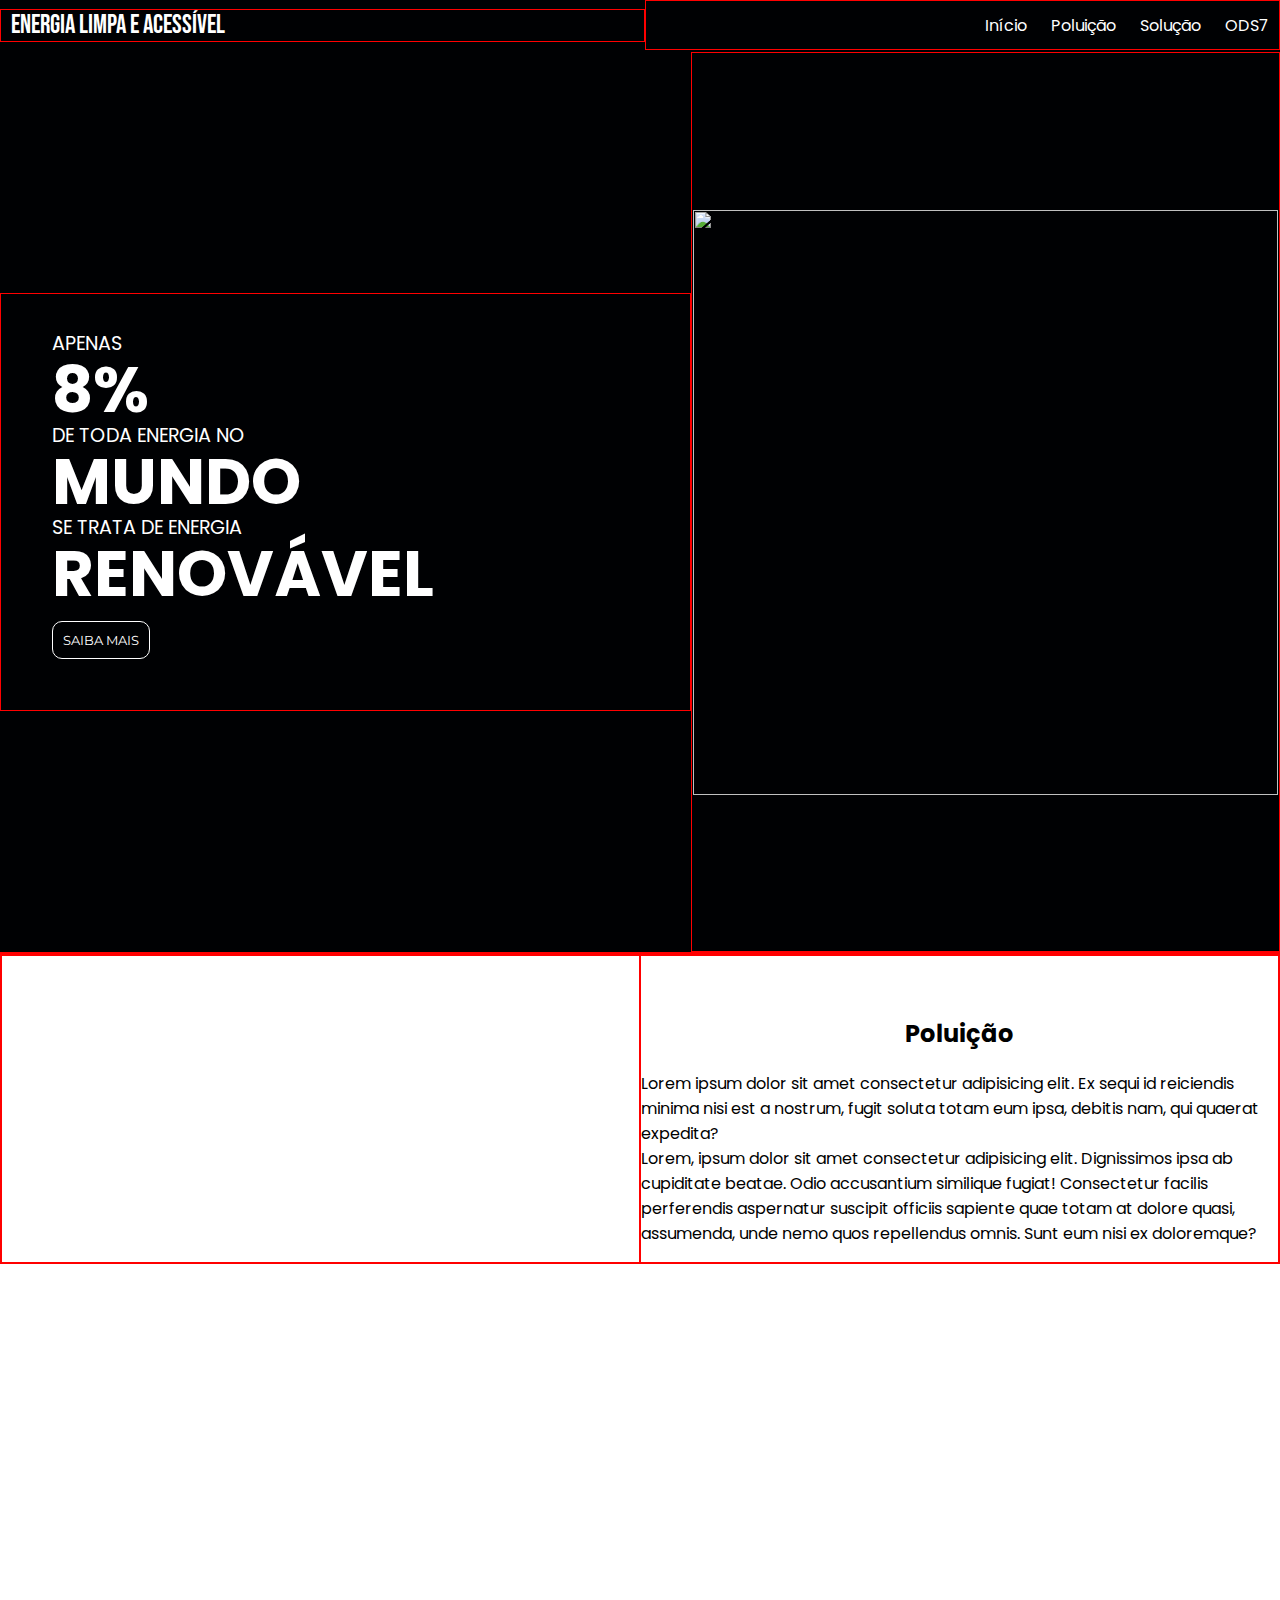
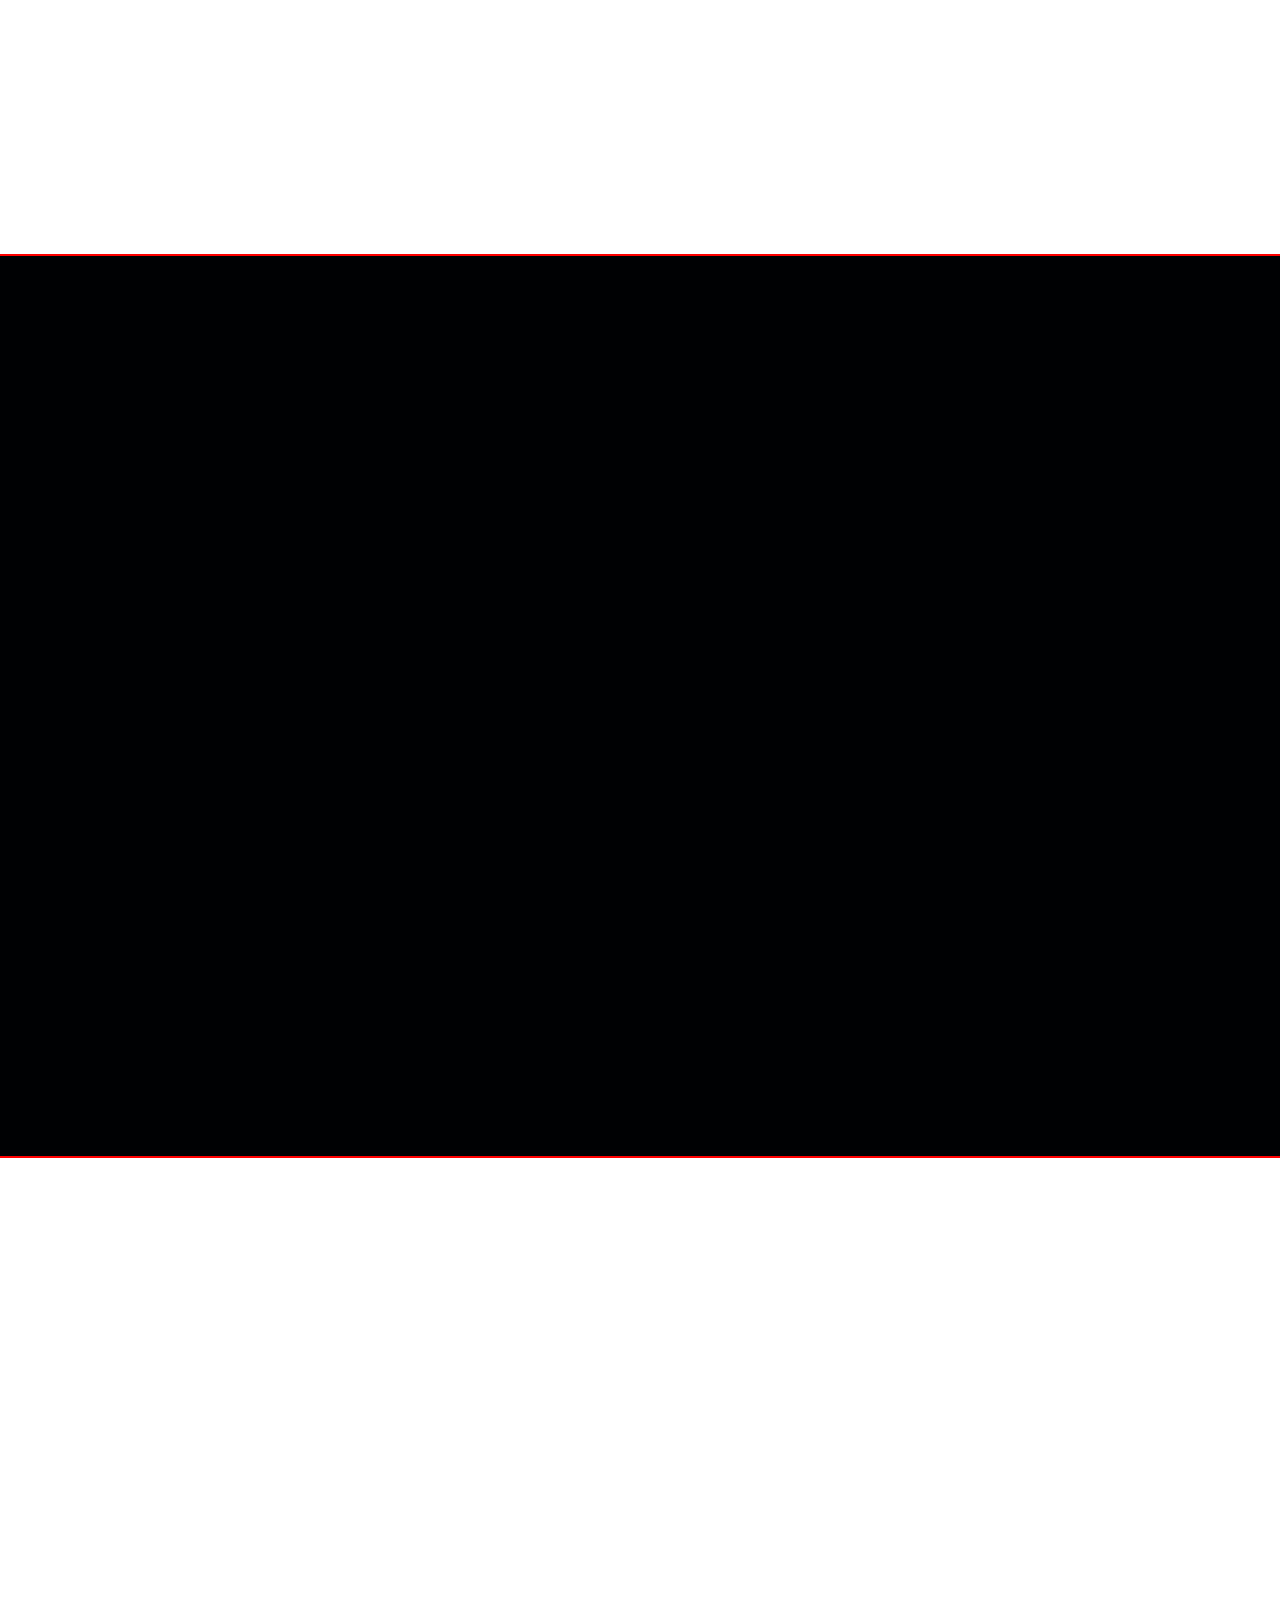
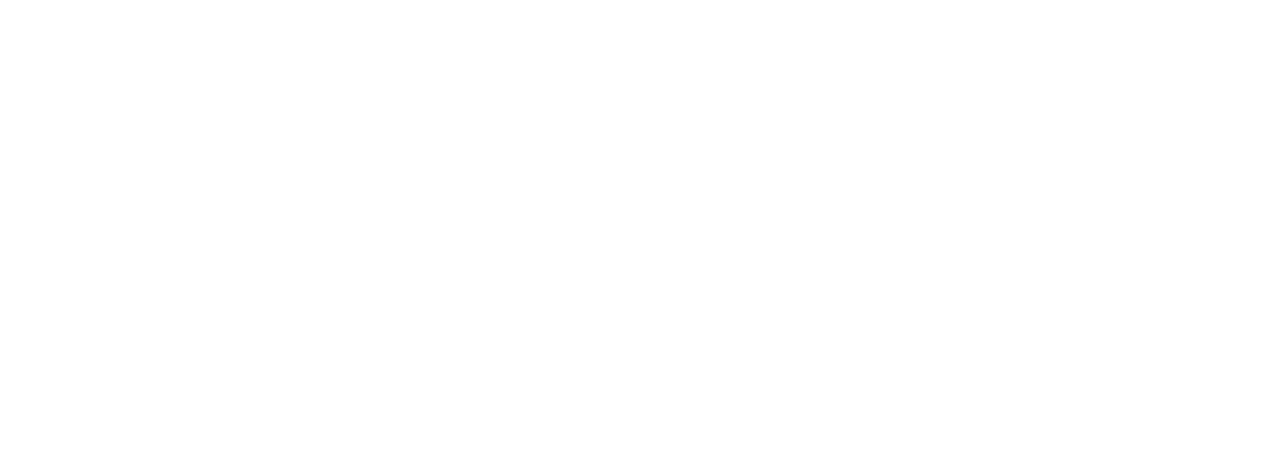
==== index.html @ f050dfa5 "Segundo Commit" ====
<html lang="pt-br">
<head>
  <meta charset="UTF-8">
  <meta name="viewport" content="width=device-width, initial-scale=1.0">
  <link href="https://fonts.googleapis.com/css2?family=Bebas+Neue&family=Montserrat:wght@400;500;600&family=Poppins:wght@400;500;600&display=swap" rel="stylesheet">
  <link rel="stylesheet" href="style.css">
  <title>Energia</title>
</head>
  <body>
    <header>
      <div class="logo">        
        <a href="#inicio">ENERGIA LIMPA E ACESSÍVEL</a> 
      </div>
      <div class="menu-itens">
        <ul>
          <li> <a href="#inicio">Início</a></li>
          <li><a href="#poluicao">Poluição</a></li>
          <li><a href="#solucao">Solução</a></li>
          <li><a href="#ods">ODS7</a></li>
        </ul>
      </div>
    </header>    
    <div id="inicio"></div>
    <section class="section-inicial">
      <div class="txt-init">
        <p>APENAS</p>
        <h2>8%</h2>
        <p>DE TODA ENERGIA NO</p>
        <h2>MUNDO</h2>
        <p>SE TRATA DE ENERGIA</p>
        <h2>RENOVÁVEL</h2>
        <button onclick="location.href='#poluicao'"  class="button-init">SAIBA MAIS</button>      
      </div>
      <div class="img-init">
        <img class="img-lamp" src="pexels-led-supermarket-577514.jpg" alt="">
      </div>
    </section>
    <div id="poluicao"></div>
    <section class="section-poluicao">
      <div class="box-poluicao">
        <div class="box-img-poluicao">          
        </div>
        <div class="box-txt-poluicao">
          <h2 class="titulo-poluicao">Poluição</h2>
          <p>Lorem ipsum dolor sit amet consectetur adipisicing elit. Ex sequi id reiciendis minima nisi est a nostrum, fugit soluta totam eum ipsa, debitis nam, qui quaerat expedita? <br> Lorem, ipsum dolor sit amet consectetur adipisicing elit. Dignissimos ipsa ab cupiditate beatae. Odio accusantium similique fugiat! Consectetur facilis perferendis aspernatur suscipit officiis sapiente quae totam at dolore quasi, assumenda, unde nemo quos repellendus omnis. Sunt eum nisi ex doloremque?</p>
        </div>
      </div>
    </section>
    <div id="solucao"></div>
    <section class="section-solucao">

    </section>
    <div id="ods"></div>
    <section class="section-ods">

    </section>    
  </body>
</html>
---- style.css ----
:root{
  --color-primary:#FDC30A;
  --black: #000103;
  --white:#ffffff;
  font-family: 'Bebas Neue', cursive;
  font-family: 'Montserrat', sans-serif;
  font-family: 'Poppins', sans-serif;
}
html{
  scroll-behavior: smooth;
}
body{
  margin: 0px;
  overflow-y: scroll;
  scroll-behavior: smooth;
}

/* div{
  border: 1px red solid;;
} */
a{
  text-decoration:none;
  color: var(--white);
}


/* HEADER */
header{
  background: var(--black);
  height: 50px;
  width: 100%;  
  position: fixed;
  display: flex;
  align-items: stretch;
  z-index: 10;
}
.logo{
  color: var(--white);
  font-family: 'Bebas Neue', cursive;
  font-size: 26px;
  width: 50vw;
  align-self: center;
  padding-left: 10px;
}
.menu-itens{
  width: 50vw;  
  display: flex;
  align-items: end;
}
.menu-itens ul{
  padding:0px;
  margin:0px;
  width: 100%;
  list-style:none;
  text-align: end;
  align-self: center;    
}
.menu-itens ul li{
  color: var(--white);  
  display: inline;    
  margin: 10px;  
}

/* SECTION INICIAL */
.section-inicial{
  height: 100vh;
  background: var(--black);  
  display: flex;
  padding-top: 50px;
}
.txt-init{
  color: var(--white);
  width: 50%;
  align-self: center;  
  padding: 4vw;
}
.txt-init h2{
  margin: 0px;
  font-size: 5vw;
}
.txt-init p{
  margin: 0px;
  font-size: 2vw;
}
.button-init{
  background-color: #ffffff00;
  color: var(--white);
  border: 1px var(--white) solid;
  border-radius: 10px;
  font-family: 'Montserrat', sans-serif;
  padding: 10px;
  outline: none;  
}
.button-init:hover{
  background-color: var(--white);
  color: var(--black);
}
.img-init{
  color: var(--white);
  display: flex;
  justify-content: center;
  width: 50%;  
}
.img-lamp{
  width: 100%;    
  align-self: center;  
}

/* SECTION POLUICAO */
.section-poluicao{
  height: 100vh;
  background: var(--white);
}
.titulo-poluicao{
  width: 100%;
  margin-top: 60px;
  text-align: center;
}
div{
  border: 1px red solid;
}

.box-poluicao{
  display: flex;
}
.box-img-poluicao{
  width: 50%;
}
.box-txt-poluicao{
  width: 50%;  
}

.section-solucao{
  height: 100vh;
  background: var(--black);
}
.section-ods{
  background-size: cover;  
  background: url('pexels-pixabay-159160.jpg');
  height: 100vh;
}

@media only screen and (min-width: 700px) {
  .img-lamp{    
    width: 65vh;    
  }
  .txt-init p{
    margin-top: -16px;
    margin-bottom: -16px;  
    font-size: 1.5vw;
  }

  /* width */
::-webkit-scrollbar {
  width: 4px;  
}

/* Track */
::-webkit-scrollbar-track {
  background: var(--black);
}
 
/* Handle */
::-webkit-scrollbar-thumb {
  background: #121212;   
}

/* Handle on hover */
::-webkit-scrollbar-thumb:hover {
  background: #b30000; 
}
}
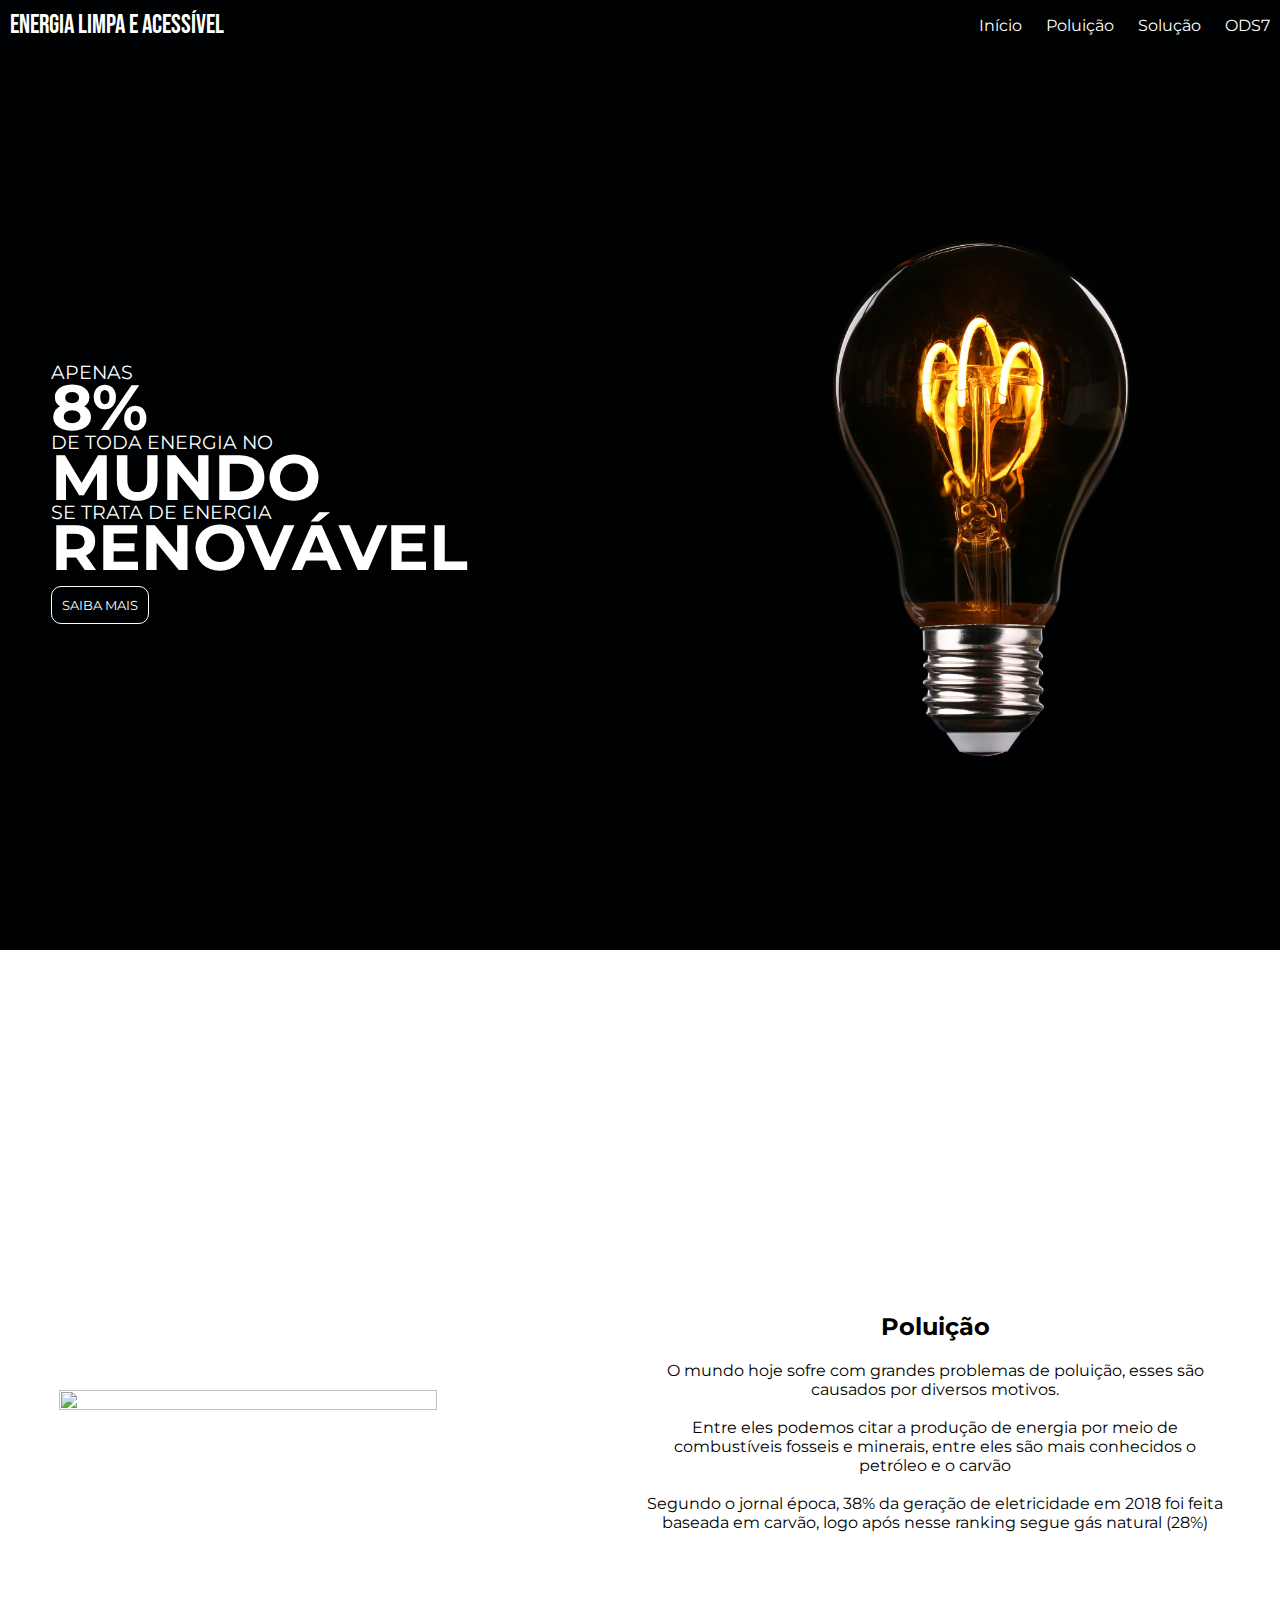
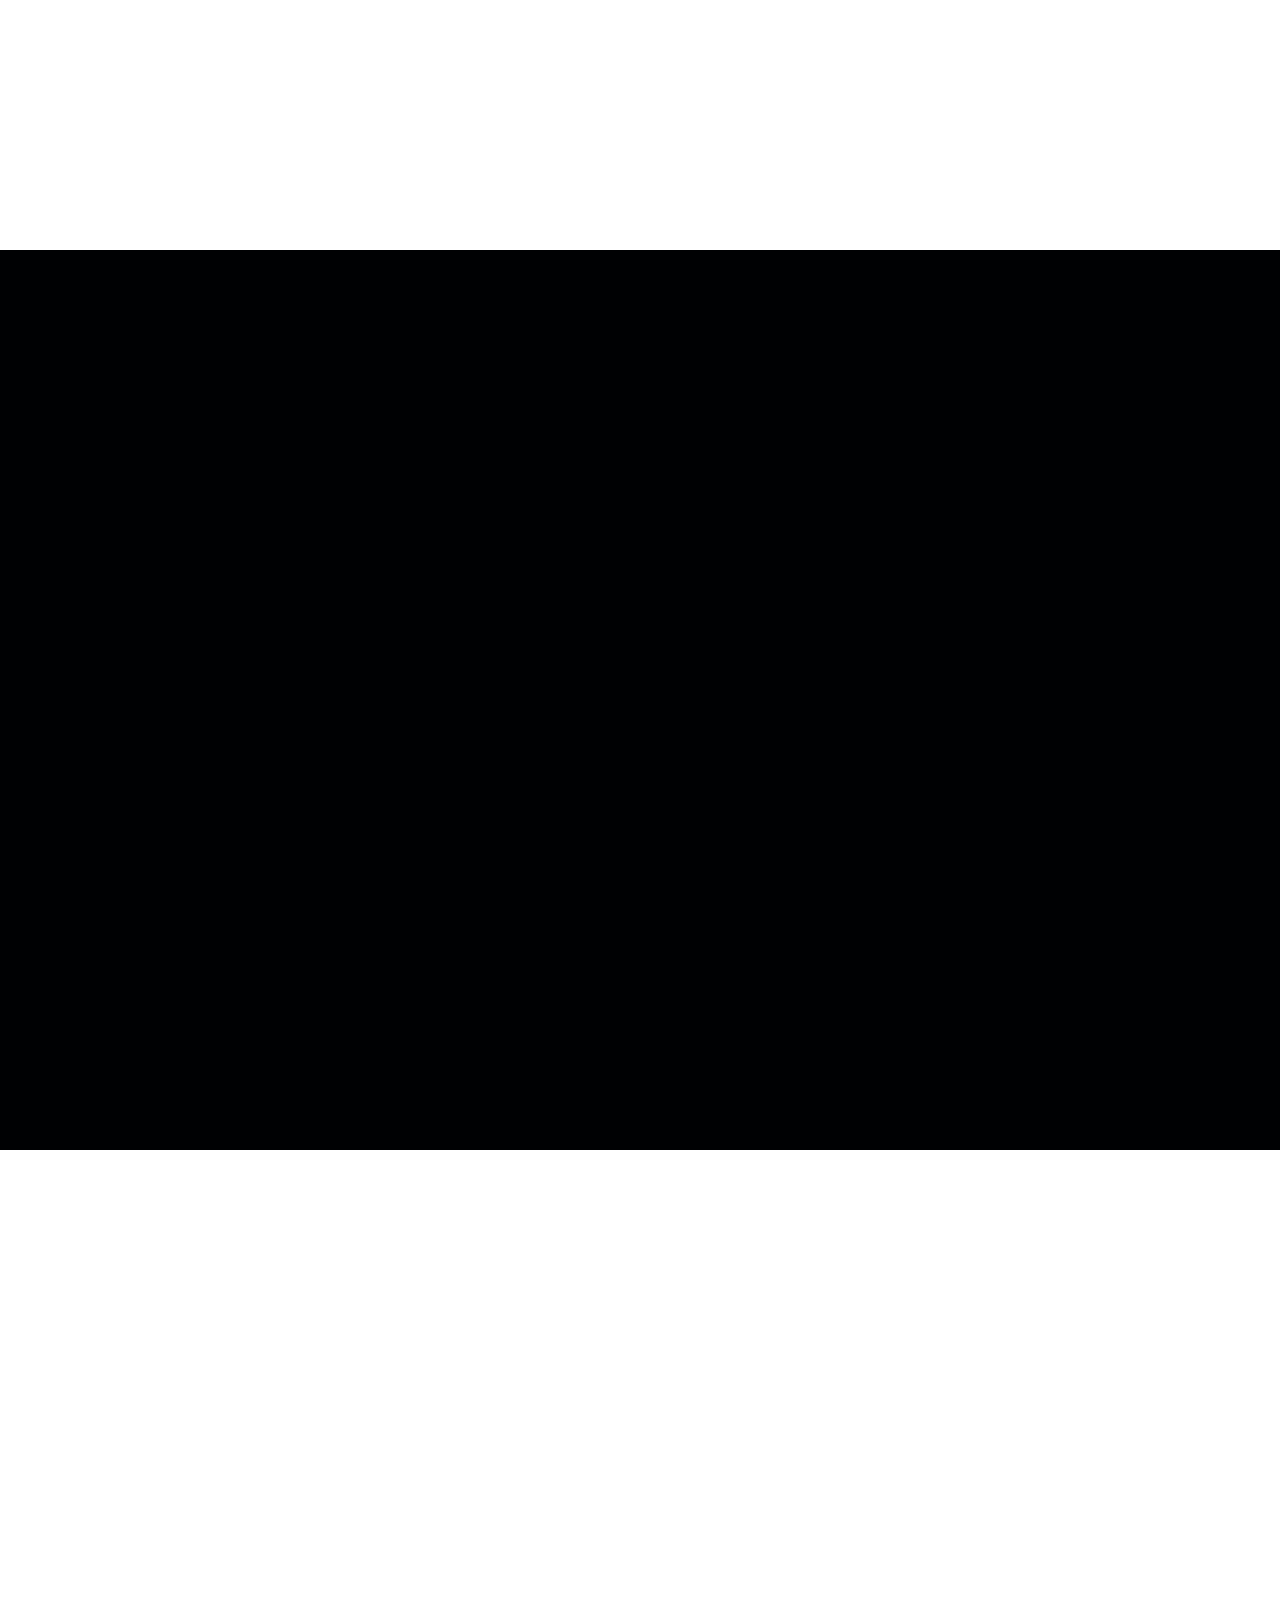
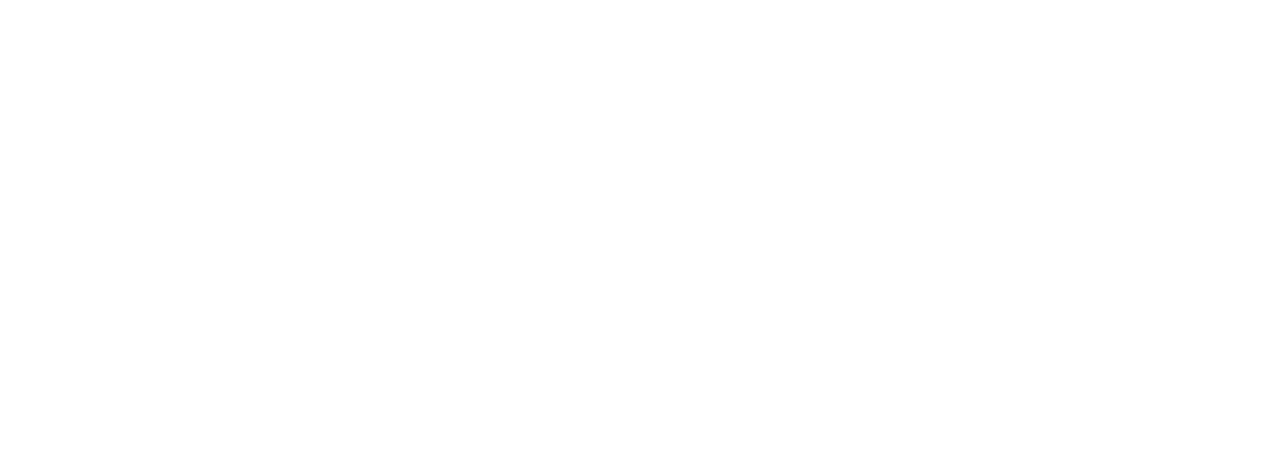
==== commit 407b911c: "Terceiro Commit" ====
--- a/index.html
+++ b/index.html
@@ -32,17 +32,25 @@
         <button onclick="location.href='#poluicao'"  class="button-init">SAIBA MAIS</button>      
       </div>
       <div class="img-init">
-        <img class="img-lamp" src="pexels-led-supermarket-577514.jpg" alt="">
+        <img class="img-lamp" src="imgs/pexels-led-supermarket-577514.jpg" alt="">
       </div>
     </section>
     <div id="poluicao"></div>
     <section class="section-poluicao">
       <div class="box-poluicao">
-        <div class="box-img-poluicao">          
+        <div class="box-img-poluicao">                   
+          <img class="img1-poluicao" src="imgs/img-poluicao.svg" alt="">
         </div>
         <div class="box-txt-poluicao">
           <h2 class="titulo-poluicao">Poluição</h2>
-          <p>Lorem ipsum dolor sit amet consectetur adipisicing elit. Ex sequi id reiciendis minima nisi est a nostrum, fugit soluta totam eum ipsa, debitis nam, qui quaerat expedita? <br> Lorem, ipsum dolor sit amet consectetur adipisicing elit. Dignissimos ipsa ab cupiditate beatae. Odio accusantium similique fugiat! Consectetur facilis perferendis aspernatur suscipit officiis sapiente quae totam at dolore quasi, assumenda, unde nemo quos repellendus omnis. Sunt eum nisi ex doloremque?</p>
+          <p>O mundo hoje sofre com grandes problemas de poluição, esses são causados por diversos motivos.
+            <br>
+            <br>
+            Entre eles podemos citar a produção de energia por meio de combustíveis fosseis e minerais, entre eles são mais conhecidos o petróleo e o carvão
+            <br>
+            <br>
+            Segundo o jornal época, 38% da geração de eletricidade em 2018 foi feita baseada em carvão, logo após nesse ranking segue gás natural (28%)
+            </p>
         </div>
       </div>
     </section>
--- a/style.css
+++ b/style.css
@@ -2,9 +2,9 @@
   --color-primary:#FDC30A;
   --black: #000103;
   --white:#ffffff;
-  font-family: 'Bebas Neue', cursive;
+  /* font-family: 'Bebas Neue', cursive; */
   font-family: 'Montserrat', sans-serif;
-  font-family: 'Poppins', sans-serif;
+  /* font-family: 'Poppins', sans-serif; */
 }
 html{
   scroll-behavior: smooth;
@@ -116,18 +116,31 @@
   margin-top: 60px;
   text-align: center;
 }
-div{
+/* div{
   border: 1px red solid;
-}
-
+} */
 .box-poluicao{
   display: flex;
+  height: 100%;
 }
 .box-img-poluicao{
   width: 50%;
+  align-self: center;
+  
+  display: flex;
+  justify-content: center;
+}
+.img1-poluicao{  
+  width: 80%;
 }
 .box-txt-poluicao{
   width: 50%;  
+  align-self: center;  
+  padding-left: 50px;
+  padding-right: 50px;
+}
+.box-txt-poluicao p{
+  text-align: center;
 }
 
 .section-solucao{
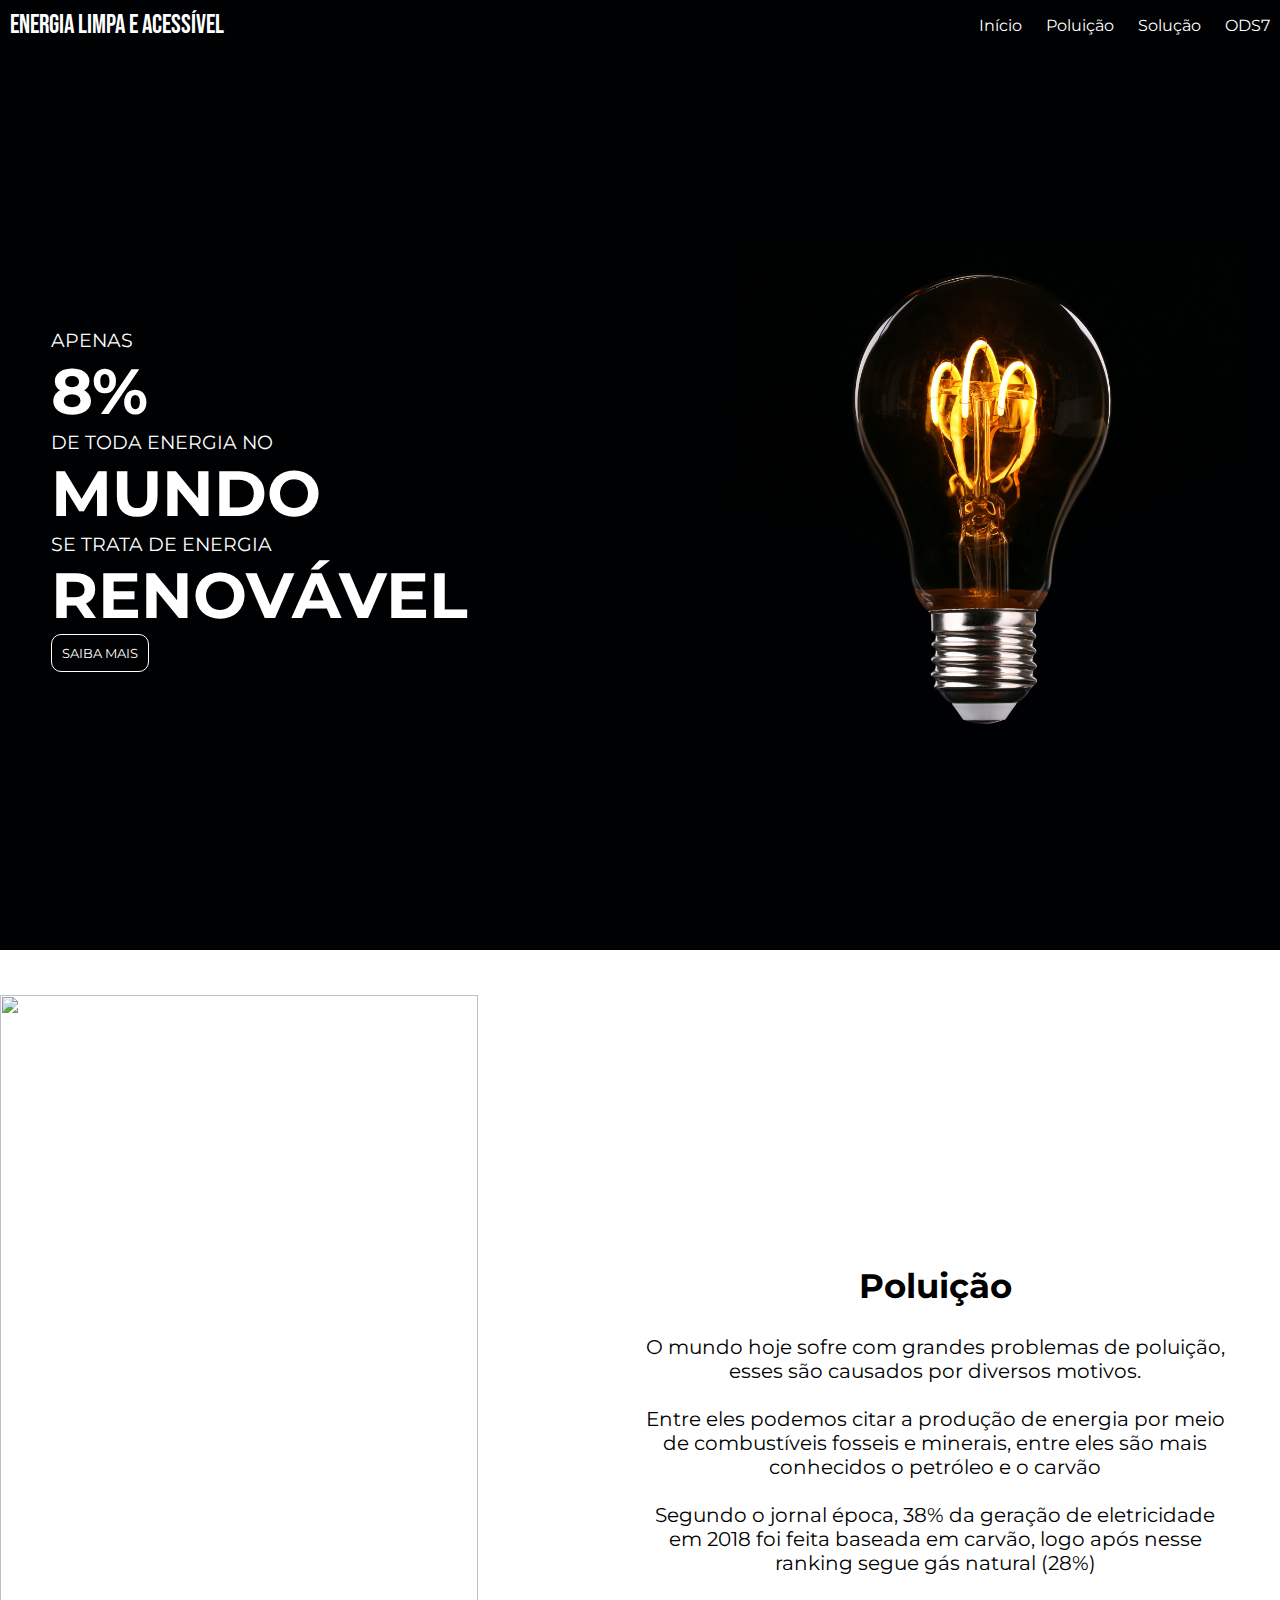
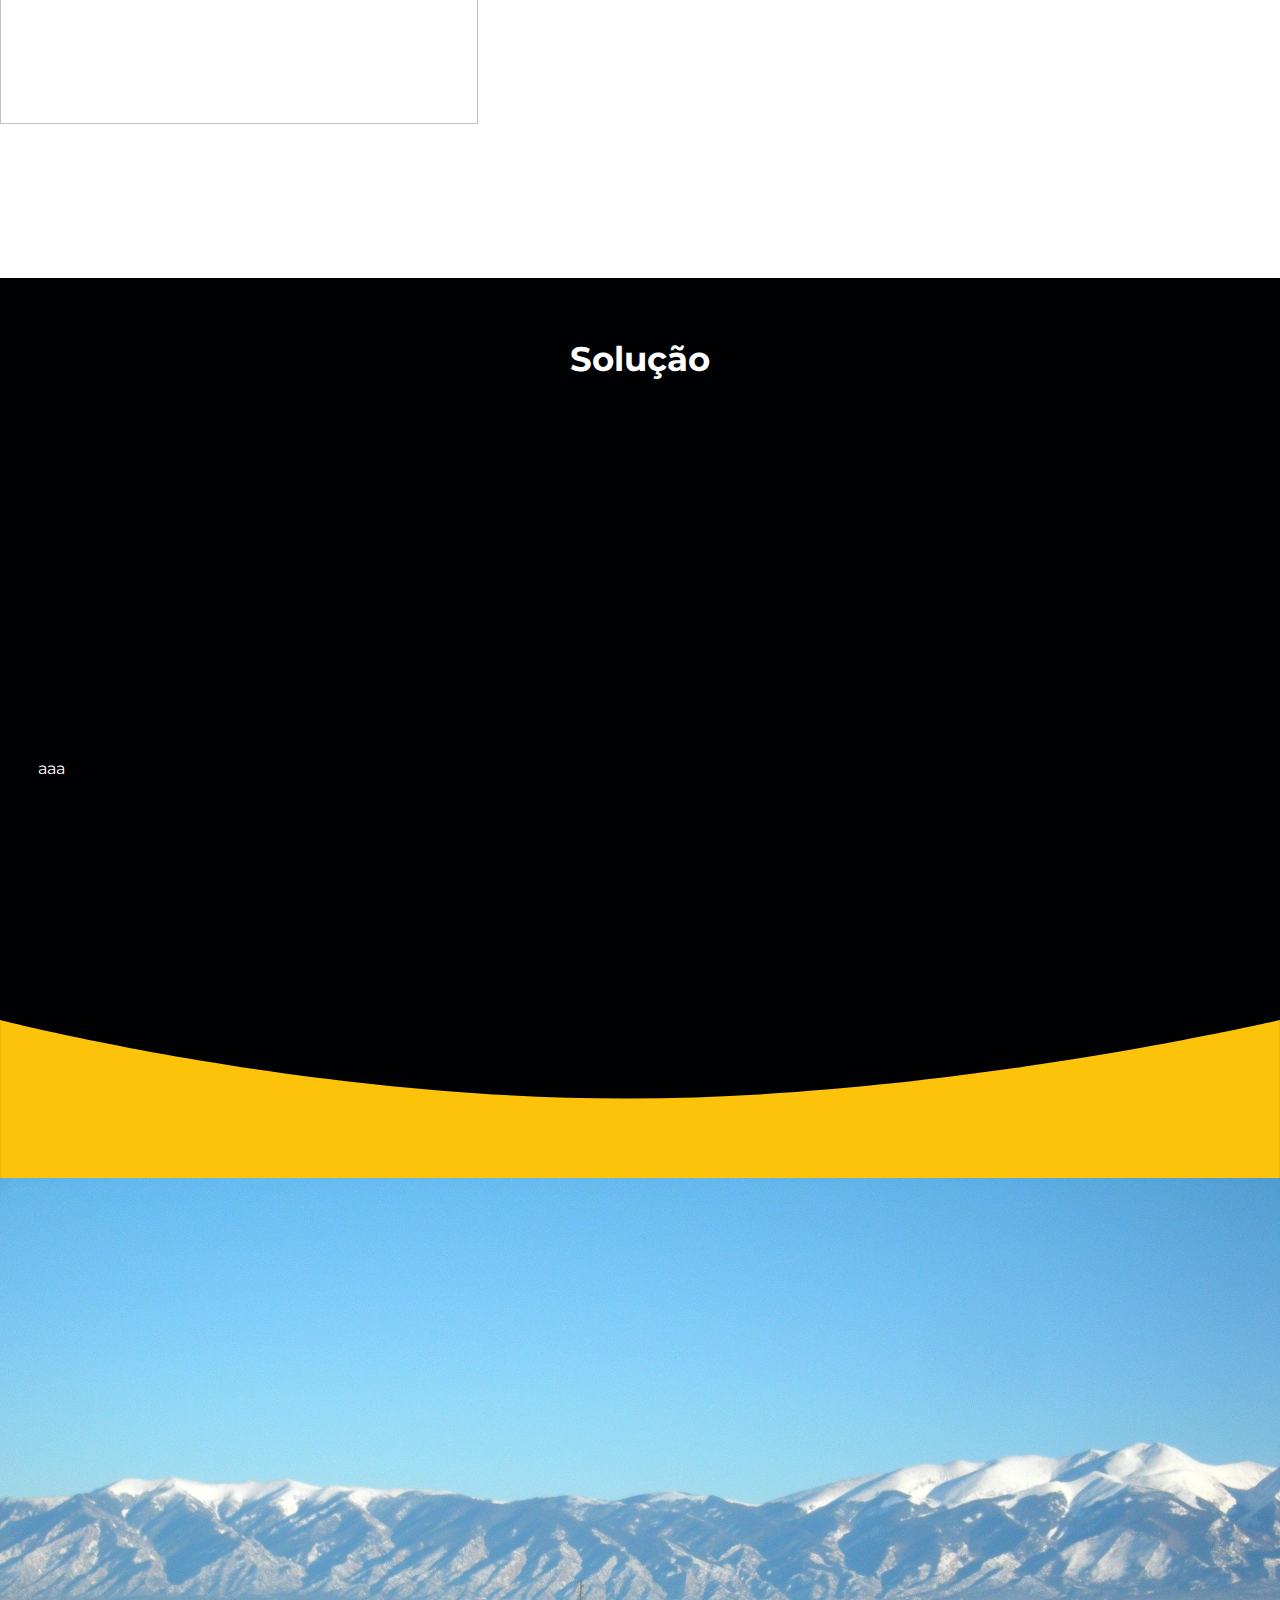
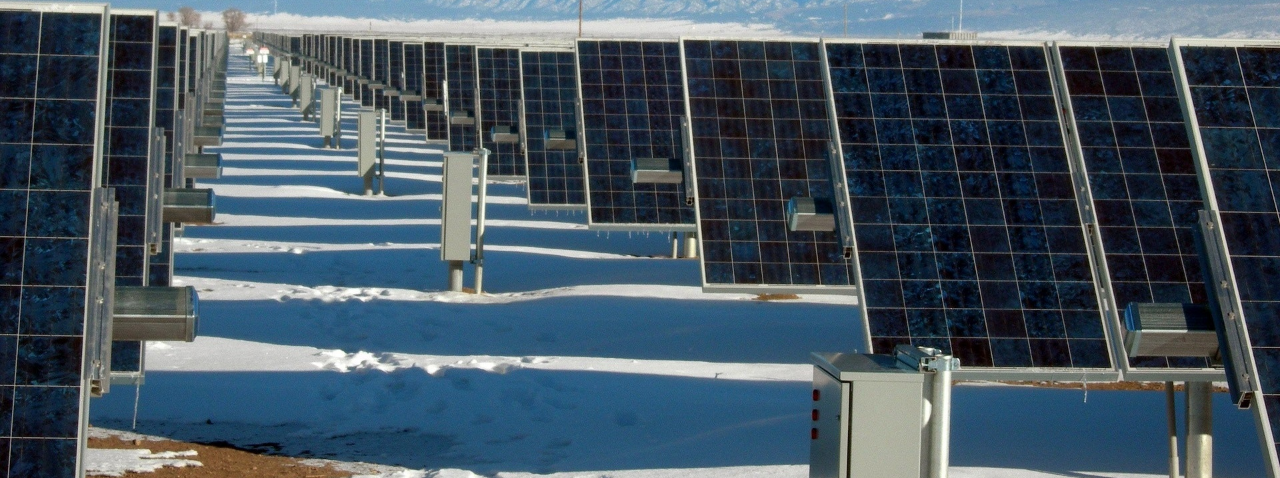
==== commit 727238a4: "Quarto Commit" ====
--- a/index.html
+++ b/index.html
@@ -21,8 +21,8 @@
       </div>
     </header>    
     <div id="inicio"></div>
-    <section class="section-inicial">
-      <div class="txt-init">
+    <section class="section-inicial display-flex">
+      <div class="txt-init metade">
         <p>APENAS</p>
         <h2>8%</h2>
         <p>DE TODA ENERGIA NO</p>
@@ -31,17 +31,17 @@
         <h2>RENOVÁVEL</h2>
         <button onclick="location.href='#poluicao'"  class="button-init">SAIBA MAIS</button>      
       </div>
-      <div class="img-init">
+      <div class="img-init metade">
         <img class="img-lamp" src="imgs/pexels-led-supermarket-577514.jpg" alt="">
       </div>
     </section>
     <div id="poluicao"></div>
     <section class="section-poluicao">
-      <div class="box-poluicao">
-        <div class="box-img-poluicao">                   
+      <div class="box-poluicao display-flex">
+        <div class="box-img-poluicao metade">                   
           <img class="img1-poluicao" src="imgs/img-poluicao.svg" alt="">
         </div>
-        <div class="box-txt-poluicao">
+        <div class="box-txt-poluicao metade">
           <h2 class="titulo-poluicao">Poluição</h2>
           <p>O mundo hoje sofre com grandes problemas de poluição, esses são causados por diversos motivos.
             <br>
@@ -56,7 +56,16 @@
     </section>
     <div id="solucao"></div>
     <section class="section-solucao">
-
+      <h2 class="titulo-solucao">Solução</h2>
+      <img class="bottom-detail-solution" src="imgs/bottom-detail-solution.svg" alt="bottom-detail">
+      <div class="box-solucao display-flex">
+        <div class="box-solucao-text metade">
+          <p class="text-solucao metade" >aaa</p>
+        </div>
+        <div class="box-solucao-video metade">
+          <iframe class="video-solucao"  src="https://www.youtube.com/embed/trhCGRgfuZ0" frameborder="0" allow="accelerometer; autoplay; encrypted-media; gyroscope; picture-in-picture" allowfullscreen></iframe>
+        </div>
+      </div>      
     </section>
     <div id="ods"></div>
     <section class="section-ods">
--- a/style.css
+++ b/style.css
@@ -22,13 +22,19 @@
   text-decoration:none;
   color: var(--white);
 }
+.metade{
+  width: 100%;
+}
+.display-flex{
+  display: grid;
+}
 
 
 /* HEADER */
 header{
   background: var(--black);
   height: 50px;
-  width: 100%;  
+  width: 100%;
   position: fixed;
   display: flex;
   align-items: stretch;
@@ -43,7 +49,7 @@
   padding-left: 10px;
 }
 .menu-itens{
-  width: 50vw;  
+  width: 50vw;
   display: flex;
   align-items: end;
 }
@@ -53,25 +59,23 @@
   width: 100%;
   list-style:none;
   text-align: end;
-  align-self: center;    
+  align-self: center;
 }
 .menu-itens ul li{
-  color: var(--white);  
-  display: inline;    
-  margin: 10px;  
+  color: var(--white);
+  display: inline;
+  margin: 10px;
 }
 
 /* SECTION INICIAL */
 .section-inicial{
   height: 100vh;
-  background: var(--black);  
-  display: flex;
+  background: var(--black);
   padding-top: 50px;
 }
 .txt-init{
   color: var(--white);
-  width: 50%;
-  align-self: center;  
+  align-self: center;
   padding: 4vw;
 }
 .txt-init h2{
@@ -89,7 +93,7 @@
   border-radius: 10px;
   font-family: 'Montserrat', sans-serif;
   padding: 10px;
-  outline: none;  
+  outline: none;
 }
 .button-init:hover{
   background-color: var(--white);
@@ -99,11 +103,10 @@
   color: var(--white);
   display: flex;
   justify-content: center;
-  width: 50%;  
 }
 .img-lamp{
-  width: 100%;    
-  align-self: center;  
+  width: 100%;
+  align-self: center;
 }
 
 /* SECTION POLUICAO */
@@ -116,70 +119,118 @@
   margin-top: 60px;
   text-align: center;
 }
-/* div{
+.box-poluicao{
+  height: 100%;
+}
+.box-img-poluicao{
+  align-self: center;
+  justify-content: center;
+}
+.img1-poluicao{
+  width: 90%;
+}
+.box-txt-poluicao{
+  align-self: center;
+  padding-left: 50px;
+  padding-right: 50px;
+}
+.box-txt-poluicao p{
+  text-align: center;
+  font-size: 20px;
+}
+.box-txt-poluicao h2{
+  font-size: 34px;
+}
+
+/* SECTION SOLUCAO */
+.section-solucao{
+  height: 100vh;
+  background: var(--black);
+  position: relative;
+}
+.titulo-solucao{
+  color: var(--white);
+  width: 100vw;
+  text-align: center;
+  padding-top: 60px;
+  font-size: 34px;
+}
+.bottom-detail-solution{
+  position: absolute;
+  bottom: 0px;
+  width: 100vw;
+}
+.box-solucao{
+  width: 100vw;
+  height: 80%;
+}
+.box-solucao-video{
+  height: 100%;
+  display: flex;
+}
+.box-solucao-text{
+  height: 100%;
+  display: flex;
+
+}
+.video-solucao{
+  align-self: center;
+  padding-left: 2vw;
+  padding-right: 2vw;
+  width: 100%;
+  height: 50vw;
+}
+.text-solucao{
+  align-self: center;
+  color: var(--white);
+  padding-left: 3vw;
+}
+/* 
+div{
   border: 1px red solid;
 } */
-.box-poluicao{
-  display: flex;
-  height: 100%;
-}
-.box-img-poluicao{
-  width: 50%;
-  align-self: center;
-  
-  display: flex;
-  justify-content: center;
-}
-.img1-poluicao{  
-  width: 80%;
-}
-.box-txt-poluicao{
-  width: 50%;  
-  align-self: center;  
-  padding-left: 50px;
-  padding-right: 50px;
-}
-.box-txt-poluicao p{
-  text-align: center;
-}
-
-.section-solucao{
-  height: 100vh;
-  background: var(--black);
-}
+
 .section-ods{
-  background-size: cover;  
-  background: url('pexels-pixabay-159160.jpg');
+  background-size: cover;
+  background-image: url('imgs/pexels-pixabay-159160.jpg');
   height: 100vh;
 }
 
 @media only screen and (min-width: 700px) {
-  .img-lamp{    
-    width: 65vh;    
+  .img-lamp{
+    width: 40vw;
   }
   .txt-init p{
-    margin-top: -16px;
-    margin-bottom: -16px;  
     font-size: 1.5vw;
   }
+  .metade{
+    width: 50%;
+  }
+  .display-flex{
+    display: flex;
+  }
+  .video-solucao{
+    height: 26vw;
+  }
+
+}
 
   /* width */
 ::-webkit-scrollbar {
-  width: 4px;  
+  width: 4px;
 }
 
 /* Track */
 ::-webkit-scrollbar-track {
   background: var(--black);
 }
- 
+
 /* Handle */
 ::-webkit-scrollbar-thumb {
-  background: #121212;   
+  background: #121212;
 }
 
 /* Handle on hover */
 ::-webkit-scrollbar-thumb:hover {
-  background: #b30000; 
-}
+  background: #b30000;
 }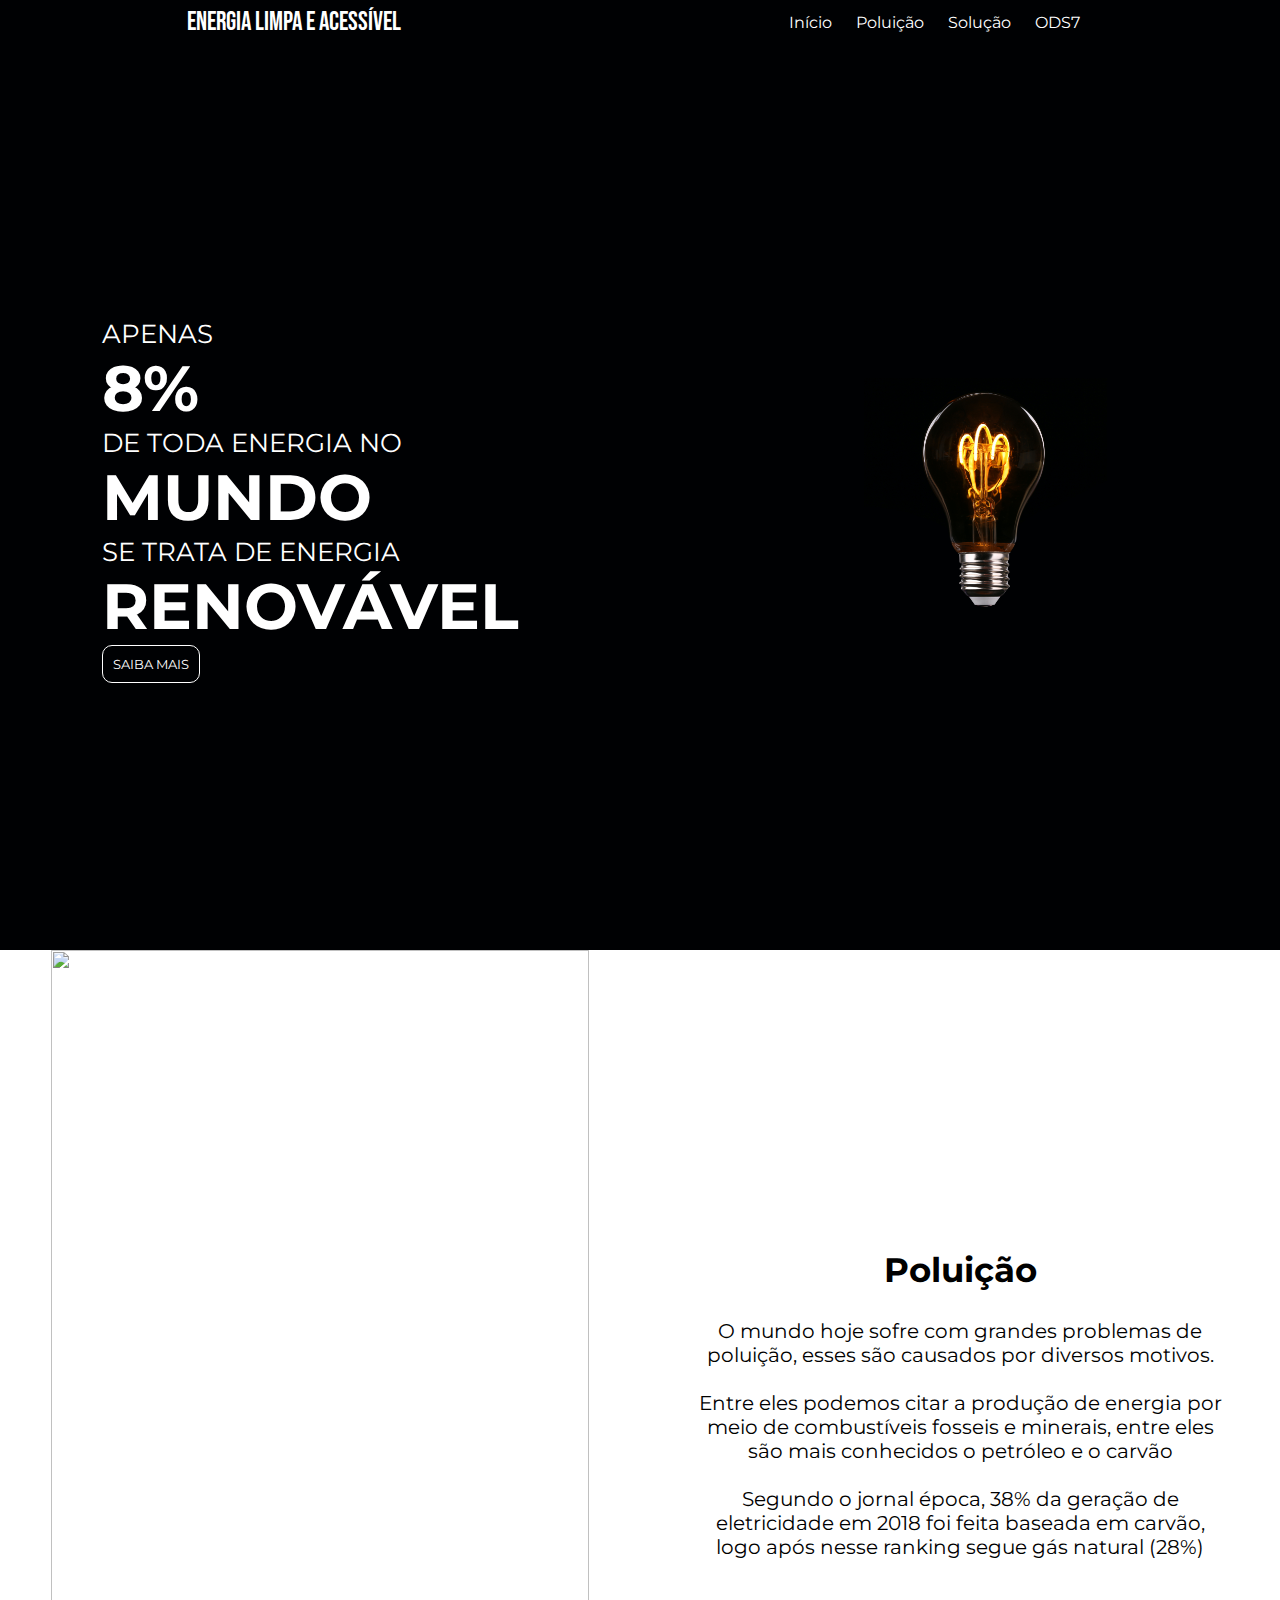
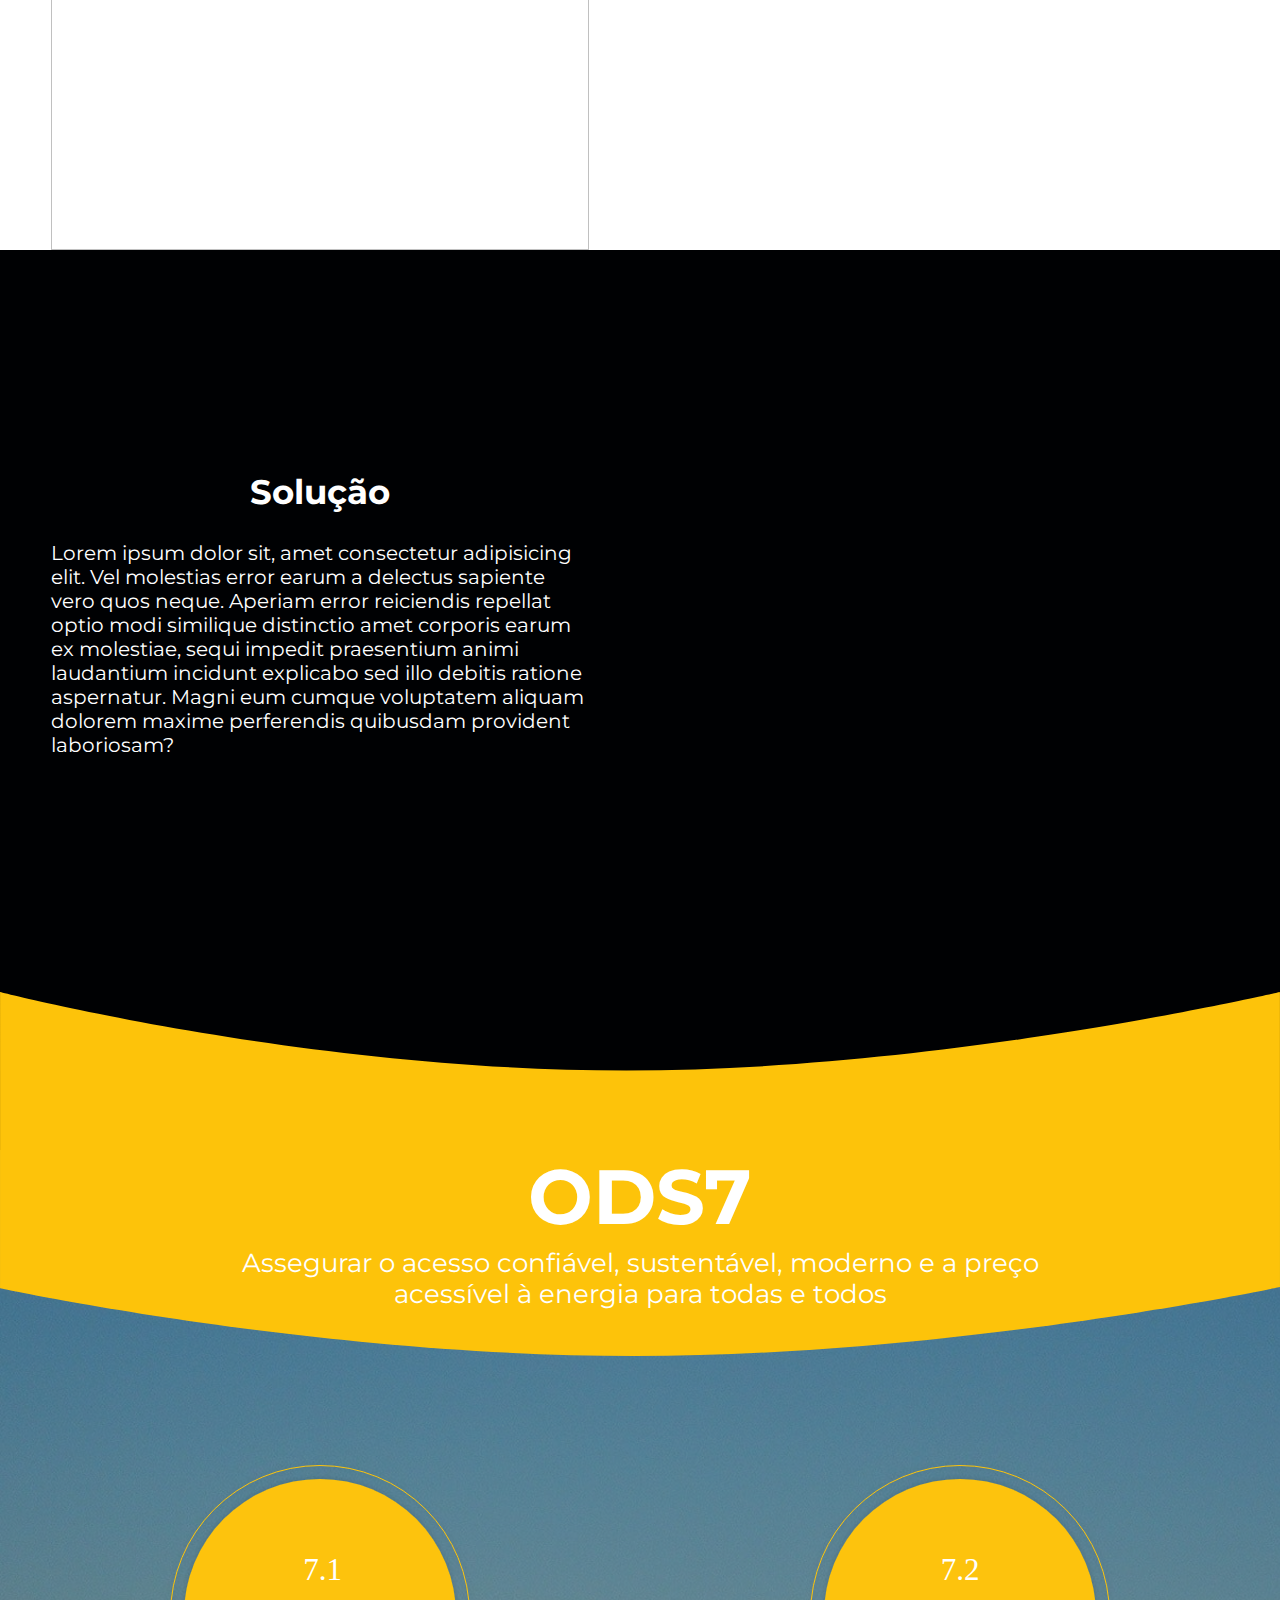
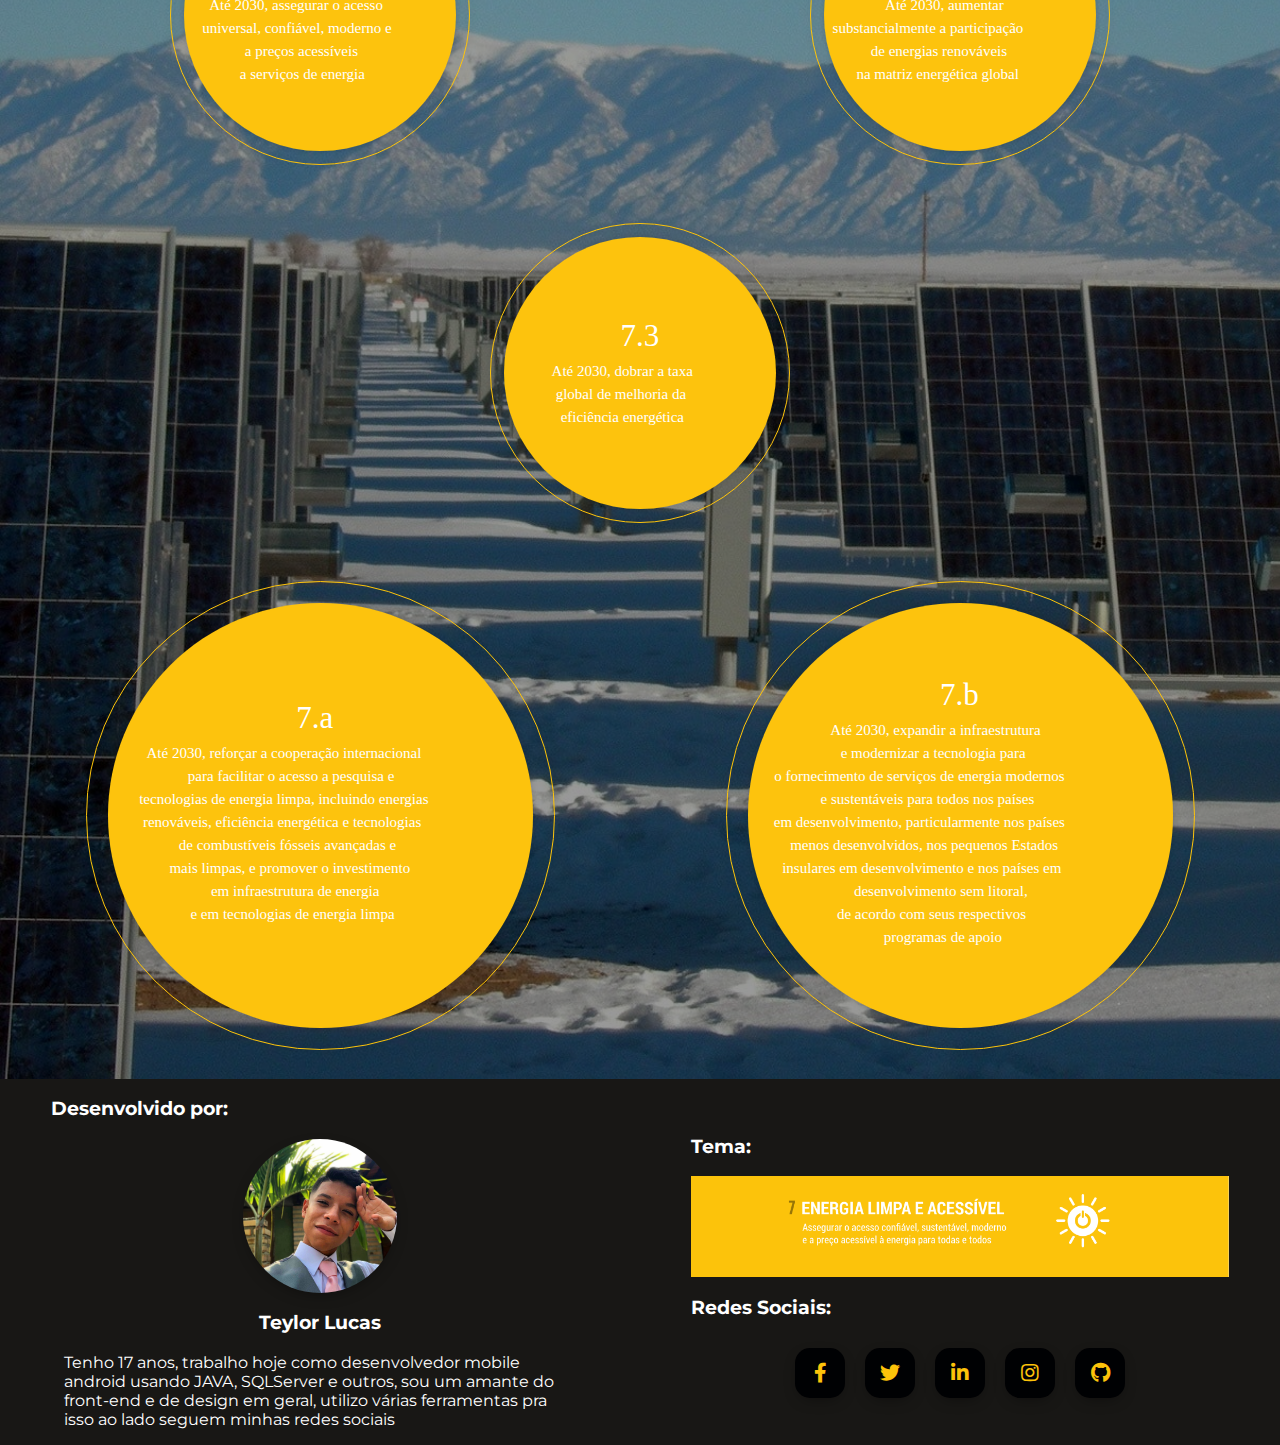
==== commit 70df9a9b: "11/08/2020" ====
--- a/index.html
+++ b/index.html
@@ -3,15 +3,16 @@
   <meta charset="UTF-8">
   <meta name="viewport" content="width=device-width, initial-scale=1.0">
   <link href="https://fonts.googleapis.com/css2?family=Bebas+Neue&family=Montserrat:wght@400;500;600&family=Poppins:wght@400;500;600&display=swap" rel="stylesheet">
+  <link rel="stylesheet" href="https://use.fontawesome.com/releases/v5.4.1/css/all.css">
   <link rel="stylesheet" href="style.css">
   <title>Energia</title>
 </head>
   <body>
-    <header>
-      <div class="logo">        
+    <header class="parent">
+      <div class="logo child">        
         <a href="#inicio">ENERGIA LIMPA E ACESSÍVEL</a> 
       </div>
-      <div class="menu-itens">
+      <div class="menu-itens child">
         <ul>
           <li> <a href="#inicio">Início</a></li>
           <li><a href="#poluicao">Poluição</a></li>
@@ -21,8 +22,8 @@
       </div>
     </header>    
     <div id="inicio"></div>
-    <section class="section-inicial display-flex">
-      <div class="txt-init metade">
+    <section class="section-inicial parent">
+      <div class="txt-init child">
         <p>APENAS</p>
         <h2>8%</h2>
         <p>DE TODA ENERGIA NO</p>
@@ -31,17 +32,17 @@
         <h2>RENOVÁVEL</h2>
         <button onclick="location.href='#poluicao'"  class="button-init">SAIBA MAIS</button>      
       </div>
-      <div class="img-init metade">
+      <div class="img-init child">
         <img class="img-lamp" src="imgs/pexels-led-supermarket-577514.jpg" alt="">
       </div>
     </section>
     <div id="poluicao"></div>
     <section class="section-poluicao">
-      <div class="box-poluicao display-flex">
-        <div class="box-img-poluicao metade">                   
+      <div class="box-poluicao parent">
+        <div class="box-img-poluicao child">                   
           <img class="img1-poluicao" src="imgs/img-poluicao.svg" alt="">
         </div>
-        <div class="box-txt-poluicao metade">
+        <div class="box-txt-poluicao child">
           <h2 class="titulo-poluicao">Poluição</h2>
           <p>O mundo hoje sofre com grandes problemas de poluição, esses são causados por diversos motivos.
             <br>
@@ -55,21 +56,83 @@
       </div>
     </section>
     <div id="solucao"></div>
-    <section class="section-solucao">
-      <h2 class="titulo-solucao">Solução</h2>
-      <img class="bottom-detail-solution" src="imgs/bottom-detail-solution.svg" alt="bottom-detail">
-      <div class="box-solucao display-flex">
-        <div class="box-solucao-text metade">
-          <p class="text-solucao metade" >aaa</p>
+    <section class="section-solucao">            
+      <div class="box-solucao parent">        
+        <div class="box-solucao-text child">
+          <h2 class="titulo-solucao">Solução</h2>
+          <p class="text-solucao" >Lorem ipsum dolor sit, amet consectetur adipisicing elit. Vel molestias error earum a delectus sapiente vero quos neque. Aperiam error reiciendis repellat optio modi similique distinctio amet corporis earum ex molestiae, sequi impedit praesentium animi laudantium incidunt explicabo sed illo debitis ratione aspernatur. Magni eum cumque voluptatem aliquam dolorem maxime perferendis quibusdam provident laboriosam?</p>
         </div>
-        <div class="box-solucao-video metade">
-          <iframe class="video-solucao"  src="https://www.youtube.com/embed/trhCGRgfuZ0" frameborder="0" allow="accelerometer; autoplay; encrypted-media; gyroscope; picture-in-picture" allowfullscreen></iframe>
+        <div class="box-solucao-video child">
+          <iframe class="video-solucao" src="https://www.youtube.com/embed/trhCGRgfuZ0" frameborder="0" allow="accelerometer; autoplay; encrypted-media; gyroscope; picture-in-picture" allowfullscreen></iframe>
         </div>
-      </div>      
-    </section>
-    <div id="ods"></div>
+      </div>       
+      <div class="box-bottom-detail-solucao" >                 
+        <img class="bottom-detail-solution" src="imgs/bottom-detail-solution.svg" alt="bottom-detail">                        
+      </div>              
+    </section>    
+    <div id="ods"></div> 
     <section class="section-ods">
-
+      <div class="top-detail-ods">   
+        <div class="top-detail-text">
+           <h3><a href="https://nacoesunidas.org/pos2015/ods7/" target="_blank">ODS7</a></h3>
+          <p>Assegurar o acesso confiável, sustentável, moderno 
+            e a preço acessível à energia para todas e todos</p>
+        </div>     
+        <img src="/imgs/top-detail.svg" alt="">
+      </div>
+      <div class="parent ">
+        <div class="child box-imgs-ods">
+          <img src="/imgs/71img.svg" alt="71">
+        </div >
+        <div class="child box-imgs-ods">
+          <img src="/imgs/72img.svg" alt="72">
+        </div>
+        <div class="child box-imgs-ods">
+          <img src="/imgs/73img.svg" alt="73">
+        </div>
+      </div>
+      <div class="parent">
+        <div class="child box-imgs-ods">
+          <img src="/imgs/7Aimg.svg" alt="7A">
+        </div>
+        <div class="child box-imgs-ods">
+          <img src="/imgs/7Bimg.svg" alt="7B">
+        </div>
+      </div>
     </section>    
+    <footer>
+      <div class="parent">
+        <div class="child">
+          <h3>Desenvolvido por:</h3>
+          <div class="box-profile">
+            <img class="img-profile" src="imgs/img-profile.jpg" alt="">
+            <h3>Teylor Lucas</h3>
+            <p>Tenho 17 anos, trabalho hoje como desenvolvedor mobile android usando JAVA, SQLServer e outros, sou um amante do front-end e de design em geral, utilizo várias ferramentas pra isso ao lado seguem minhas redes sociais</p>
+          </div>          
+        </div>
+        <div class="child center-vertical">
+          <h3>Tema:</h3>
+          <img class="img-bottom-tema" src="imgs/ods7.png" alt="">
+          <h3>Redes Sociais:</h3>          
+          <div class="buttons-footer">
+            <a class="botao-footer" target="_blank" href="https://www.facebook.com/teylor.lucas/">
+              <i class="fab fa-facebook-f"></i>
+            </a>
+            <a class="botao-footer" target="_blank" href="https://twitter.com/LuksTeylor">
+              <i class="fab fa-twitter"></i>
+            </a>
+            <a class="botao-footer" target="_blank" href="https://www.linkedin.com/in/TeylorLuks/">
+              <i class="fab fa-LinkedIn-in"></i>
+            </a>
+            <a class="botao-footer" target="_blank" href="https://www.instagram.com/teylor.l/">
+              <i class="fab fa-instagram"></i>
+            </a>
+            <a class="botao-footer" target="_blank" href="https://github.com/TeylorLuks">
+              <i class="fab fa-github"></i>
+            </a>
+          </div>          
+        </div>
+      </div>
+    </footer>
   </body>
 </html>--- a/style.css
+++ b/style.css
@@ -1,6 +1,7 @@
 :root{
   --color-primary:#FDC30A;
   --black: #000103;
+  --grey: #181715;  
   --white:#ffffff;
   /* font-family: 'Bebas Neue', cursive; */
   font-family: 'Montserrat', sans-serif;
@@ -13,11 +14,9 @@
   margin: 0px;
   overflow-y: scroll;
   scroll-behavior: smooth;
-}
-
-/* div{
-  border: 1px red solid;;
-} */
+  overflow-x: hidden;
+}
+
 a{
   text-decoration:none;
   color: var(--white);
@@ -25,19 +24,26 @@
 .metade{
   width: 100%;
 }
-.display-flex{
-  display: grid;
+.center-vertical{
+  align-self: center;
+}
+.parent{
+  display: flex;
+  flex-wrap: wrap;
+}
+.child{
+  flex: 1 1 350px;
+  margin-left: 4vw;
+  margin-right: 4vw;
 }
 
 
 /* HEADER */
 header{
   background: var(--black);
-  height: 50px;
-  width: 100%;
+  height: 8vh;
+  width: 100%;  
   position: fixed;
-  display: flex;
-  align-items: stretch;
   z-index: 10;
 }
 .logo{
@@ -46,19 +52,19 @@
   font-size: 26px;
   width: 50vw;
   align-self: center;
-  padding-left: 10px;
+  margin:4 auto;
+  text-align: center;  
 }
 .menu-itens{
   width: 50vw;
-  display: flex;
-  align-items: end;
+  display: flex;  
 }
 .menu-itens ul{
   padding:0px;
-  margin:0px;
+  margin:4 auto;
   width: 100%;
   list-style:none;
-  text-align: end;
+  text-align: center;
   align-self: center;
 }
 .menu-itens ul li{
@@ -69,22 +75,23 @@
 
 /* SECTION INICIAL */
 .section-inicial{
-  height: 100vh;
+  min-height: 100vh;
   background: var(--black);
   padding-top: 50px;
 }
 .txt-init{
   color: var(--white);
   align-self: center;
-  padding: 4vw;
 }
 .txt-init h2{
   margin: 0px;
-  font-size: 5vw;
+  font-size: 8vw;
+  text-align: center;
 }
 .txt-init p{
   margin: 0px;
-  font-size: 2vw;
+  font-size: 4vw;
+  text-align: center;
 }
 .button-init{
   background-color: #ffffff00;
@@ -93,7 +100,9 @@
   border-radius: 10px;
   font-family: 'Montserrat', sans-serif;
   padding: 10px;
-  outline: none;
+  outline: none;  
+  margin:0 auto;
+  display:block;
 }
 .button-init:hover{
   background-color: var(--white);
@@ -105,18 +114,17 @@
   justify-content: center;
 }
 .img-lamp{
-  width: 100%;
+  width: 50%;
   align-self: center;
 }
 
 /* SECTION POLUICAO */
 .section-poluicao{
-  height: 100vh;
+  min-height: 100vh;
   background: var(--white);
 }
 .titulo-poluicao{
-  width: 100%;
-  margin-top: 60px;
+  width: 100%;  
   text-align: center;
 }
 .box-poluicao{
@@ -125,14 +133,14 @@
 .box-img-poluicao{
   align-self: center;
   justify-content: center;
+
 }
 .img1-poluicao{
-  width: 90%;
+  width: 100%;
 }
 .box-txt-poluicao{
   align-self: center;
-  padding-left: 50px;
-  padding-right: 50px;
+ 
 }
 .box-txt-poluicao p{
   text-align: center;
@@ -144,75 +152,203 @@
 
 /* SECTION SOLUCAO */
 .section-solucao{
-  height: 100vh;
-  background: var(--black);
-  position: relative;
+  min-height: 100vh;
+  background: var(--black); 
+  position: relative; 
 }
 .titulo-solucao{
-  color: var(--white);
+  color: var(--white);  
+  text-align: center;
+  font-size: 34px;
+}
+.bottom-detail-solution{
   width: 100vw;
-  text-align: center;
-  padding-top: 60px;
-  font-size: 34px;
-}
-.bottom-detail-solution{
+}
+.box-bottom-detail-solucao{
   position: absolute;
   bottom: 0px;
-  width: 100vw;
 }
 .box-solucao{
-  width: 100vw;
+  width: 100vw;  
   height: 80%;
 }
-.box-solucao-video{
-  height: 100%;
-  display: flex;
-}
-.box-solucao-text{
-  height: 100%;
-  display: flex;
-
+.box-solucao-text{      
+  align-self: center;
+}
+.box-solucao-text p{
+  font-size: 20px;
+}
+.box-solucao-video{      
+  align-self: center;
 }
 .video-solucao{
   align-self: center;
-  padding-left: 2vw;
-  padding-right: 2vw;
-  width: 100%;
-  height: 50vw;
+  width: 100%;
+  height: 50%;  
+  z-index: 9;
 }
 .text-solucao{
   align-self: center;
-  color: var(--white);
-  padding-left: 3vw;
-}
-/* 
-div{
-  border: 1px red solid;
-} */
-
+  color: var(--white);  
+}
+
+
+/* SECTION ODS */
 .section-ods{
   background-size: cover;
-  background-image: url('imgs/pexels-pixabay-159160.jpg');
-  height: 100vh;
-}
+  background-image: url('imgs/background-ods.svg');
+  background-color: var(--black); 
+}
+.box-imgs-ods{
+  display: flex;
+  justify-content: center;
+  margin-top: 20px;
+  margin-bottom: 20px;
+  position: relative;
+  transition: 0.1s linear;
+}
+.box-imgs-ods:hover{
+  transform: scale(1.11);
+}
+.top-detail-ods{
+  width: 100%;
+}
+.top-detail-ods img{
+  width: 100%;
+  margin-bottom: 80px;
+}
+.top-detail-text{
+  position: absolute;
+  width: 100%;
+  text-align: center;  
+
+}
+.top-detail-text h3{
+  color: var(--white);
+  font-size: 6vw;
+  margin: 0;
+}
+.top-detail-text p{
+  color: var(--white);
+  font-size: 2vw;
+  margin: 4 16vw;
+
+}
+
+/* FOOTER */
+footer{  
+  background-color: var(--grey);
+  color: var(--white);
+}
+.botao-footer{
+  display: inline-block;
+  width: 50px;
+  height: 50px;
+  background-color: var(--black);
+  margin: 10px;
+  border-radius: 30%;
+  box-shadow: 0 5px 15px -5px #00000070;
+  color: var(--color-primary);
+  overflow: hidden;
+  position: relative;
+  text-align: center;
+}
+.botao-footer i{
+  line-height: 50px;
+  font-size: 20px;  
+  transition: 0.2s linear;
+}
+.botao-footer:hover i{
+  transform: scale(1.3);
+  color: var(--black);
+}
+
+.botao-footer:before{
+  content: "";
+  position: absolute;
+  width: 120%;
+  height: 120%;
+  background: var(--color-primary);
+  transform: rotate(45deg);
+  left: -110%;
+  top: 90%;  
+}
+
+.botao-footer:hover::before{
+  animation: anim 0.7s 1;
+  top: -10%;
+  left: -10%;
+}
+.buttons-footer{
+  display: flex;
+  justify-content: center;
+}
+
+.img-profile{
+  margin-left: 2vw;
+  margin-right: 2vw;
+  width: 26vw;
+  border-radius: 1000px;
+  box-shadow: 0 5px 15px -5px #00000070;
+}
+
+.box-profile{
+  text-align: center;  
+}
+.box-profile p{
+  margin-left: 1vw;
+  margin-right: 1vw;
+  text-align: left;  
+}
+.img-bottom-tema{
+  width: 100%;
+}
+
+@keyframes anim{
+  0%{
+    left: -110%;
+    top: 90%;  
+  }
+  50%{
+    left: 10%;
+    top: -30%;  
+  }
+  100%{
+    left: -10%;
+    top: -10%;  
+  }
+}
+
 
 @media only screen and (min-width: 700px) {
-  .img-lamp{
-    width: 40vw;
-  }
+
   .txt-init p{
     font-size: 1.5vw;
   }
-  .metade{
-    width: 50%;
-  }
-  .display-flex{
-    display: flex;
-  }
-  .video-solucao{
-    height: 26vw;
-  }
-
+  .txt-init{
+    color: var(--white);
+    align-self: center;
+    padding: 4vw;
+  }
+  .txt-init h2{
+    margin: 0px;
+    font-size: 5vw;
+    text-align: left;
+  }
+  .txt-init p{
+    margin: 0px;
+    font-size: 2vw;
+    text-align: left;
+  }
+  .button-init{
+    margin:0 0;
+  }
+  header{
+    height: 5vh;
+  }
+  .img-profile{
+    width: 12vw;
+  }
 }
 
   /* width */
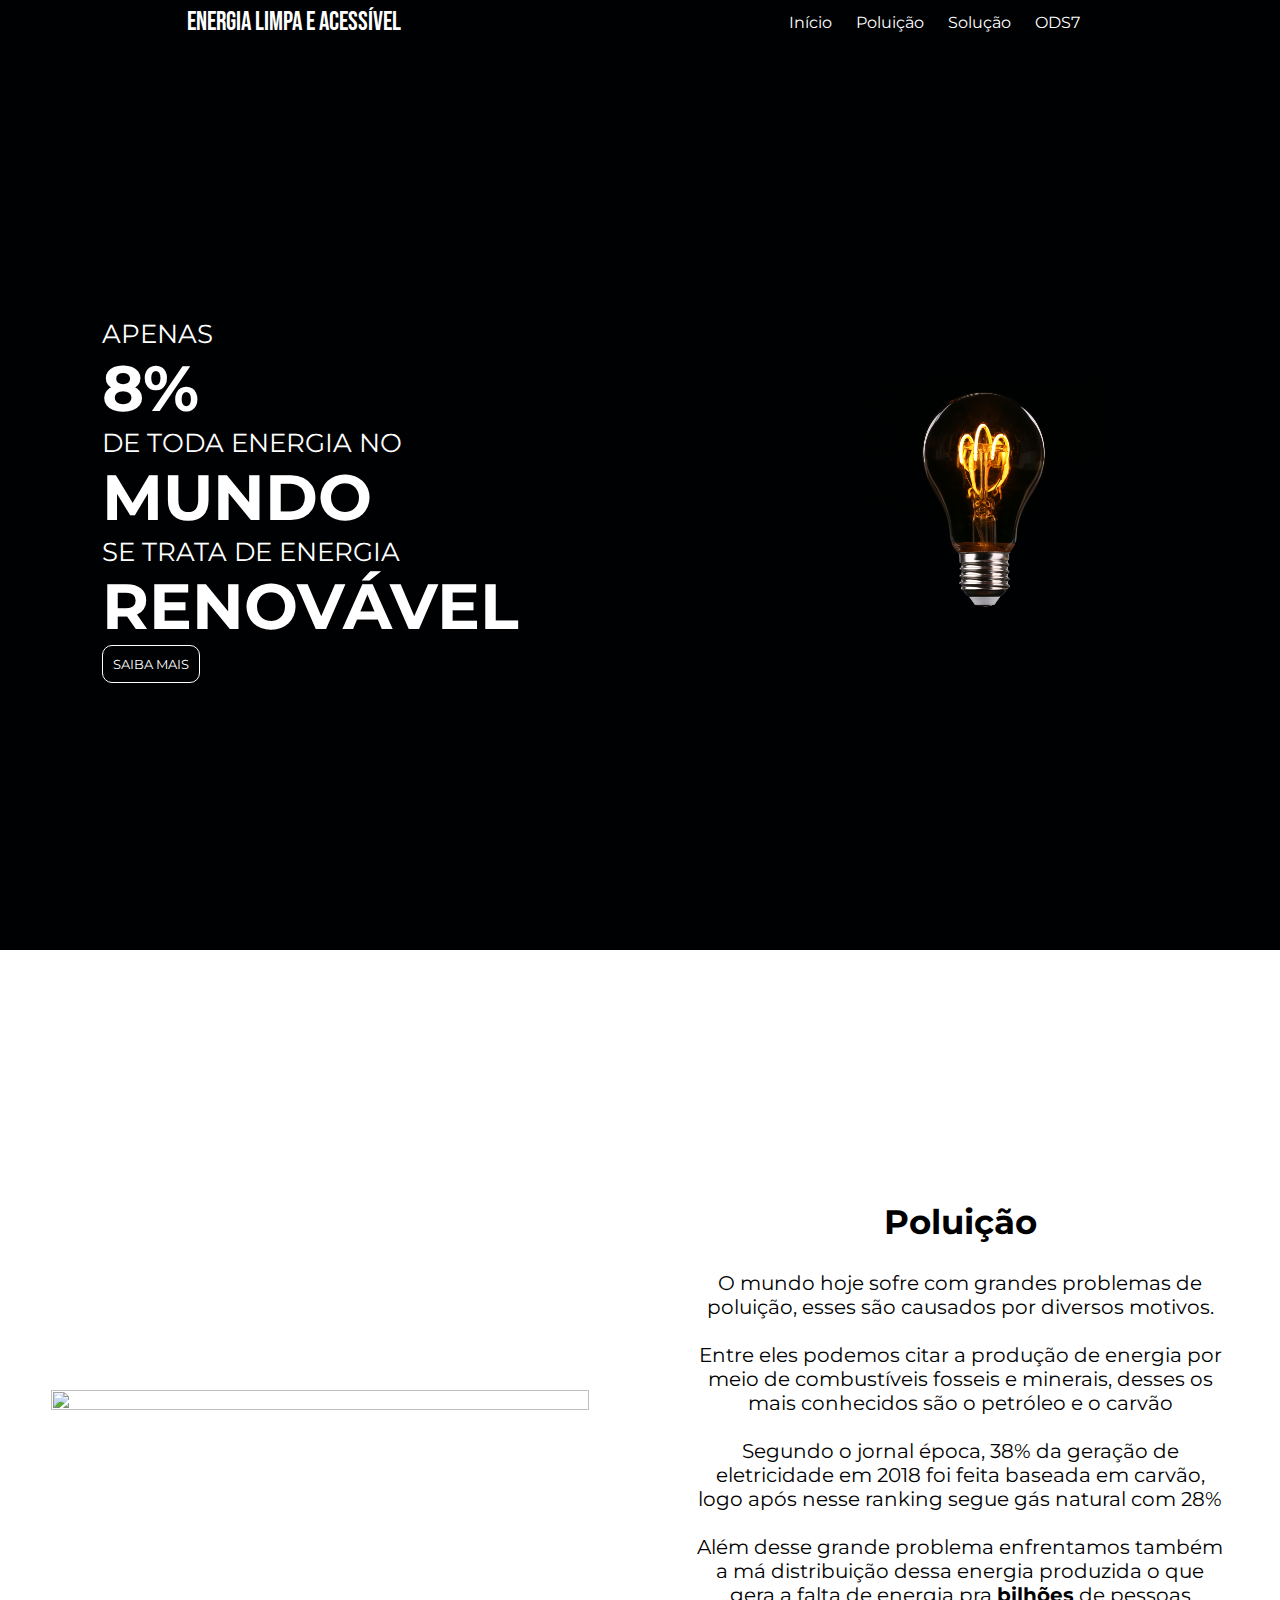
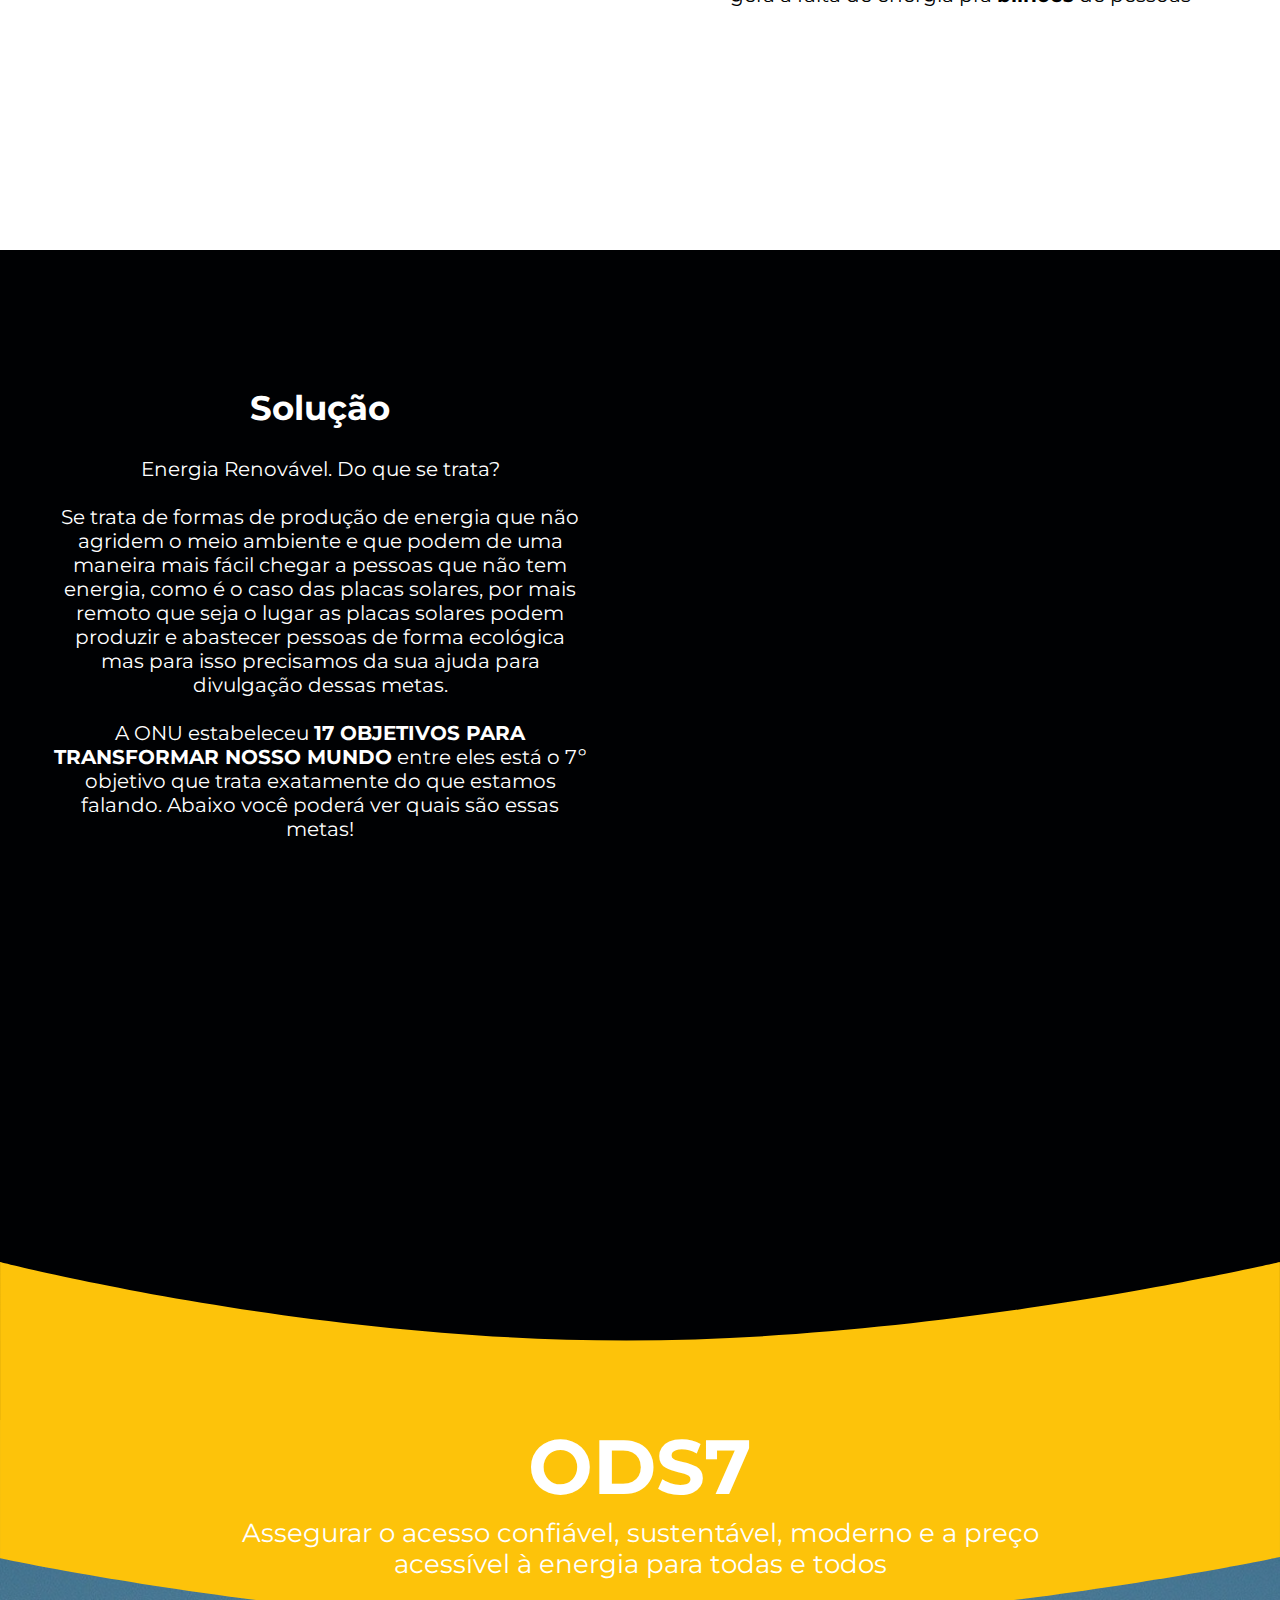
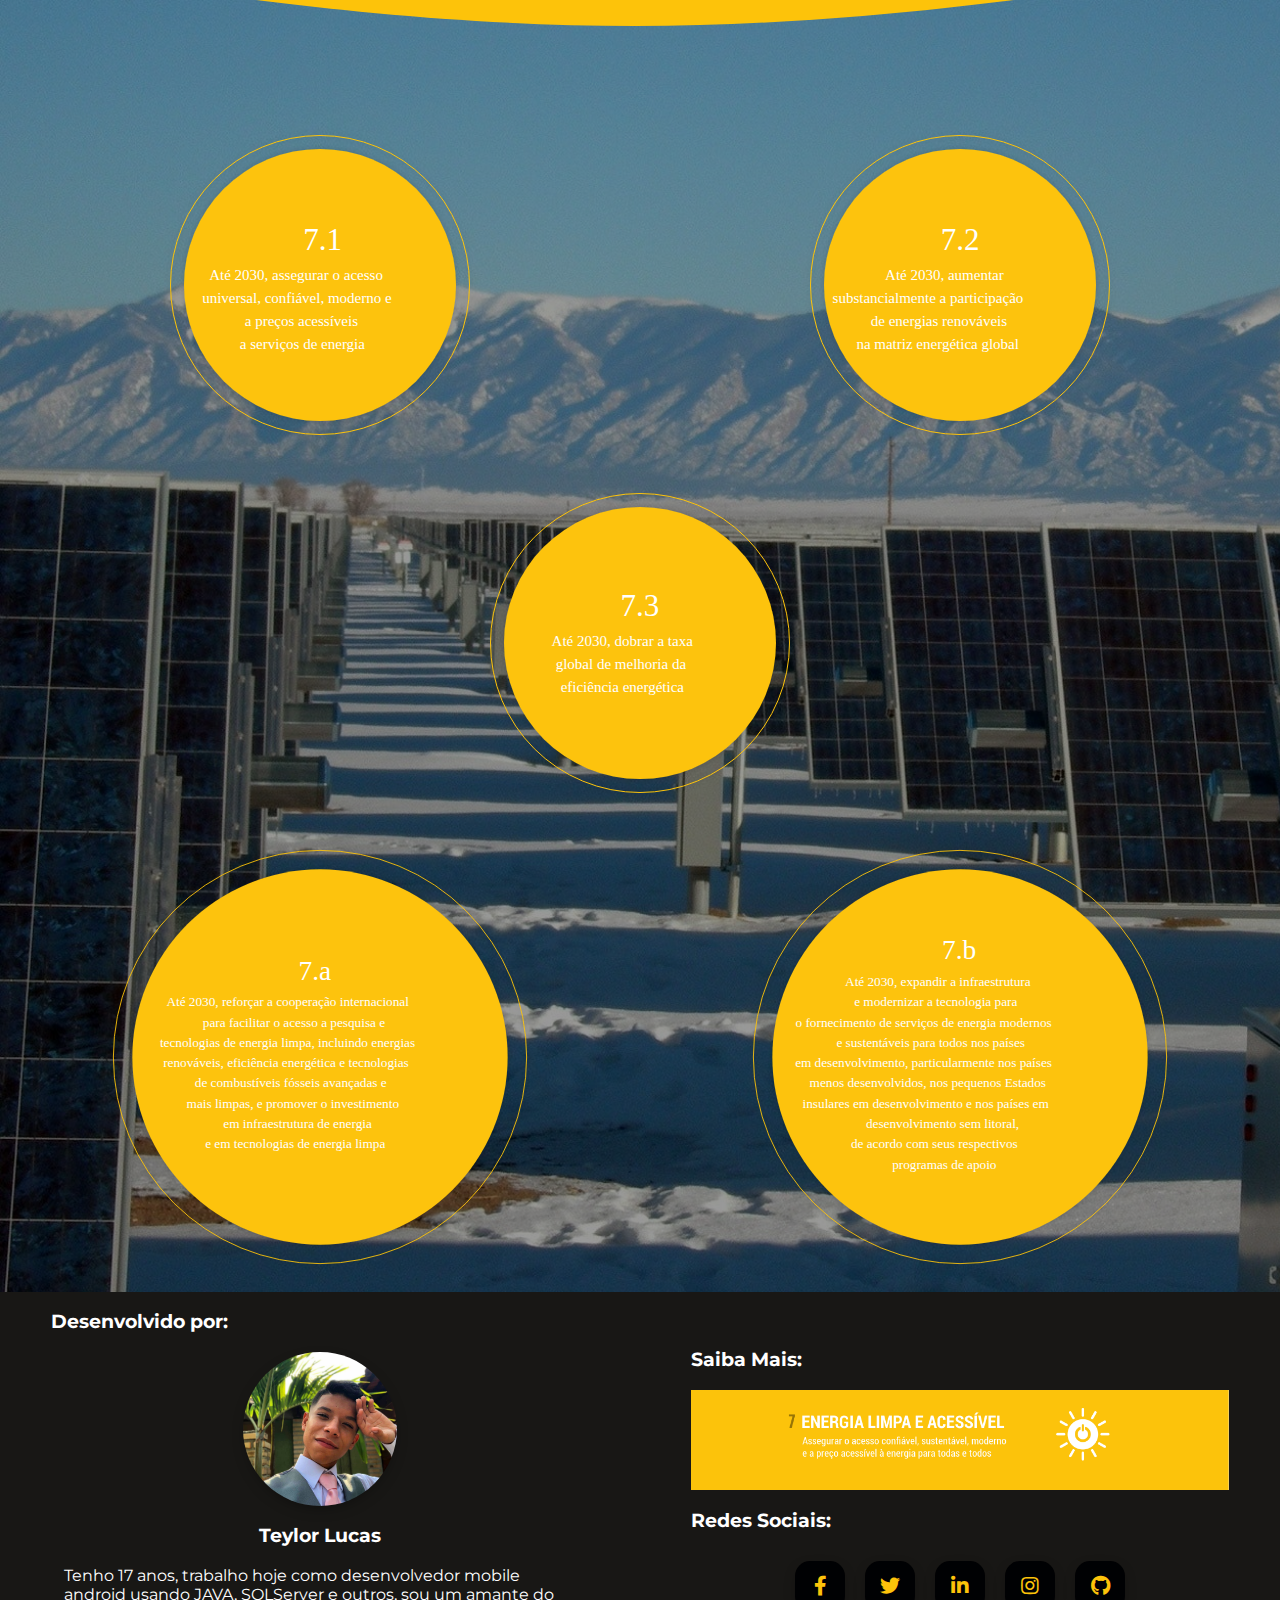
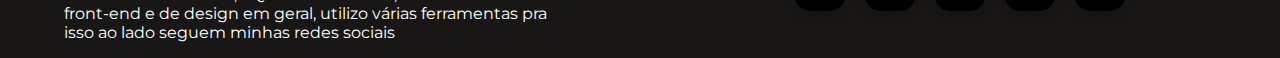
==== commit cf6d1162: "Commit Final" ====
--- a/index.html
+++ b/index.html
@@ -47,10 +47,13 @@
           <p>O mundo hoje sofre com grandes problemas de poluição, esses são causados por diversos motivos.
             <br>
             <br>
-            Entre eles podemos citar a produção de energia por meio de combustíveis fosseis e minerais, entre eles são mais conhecidos o petróleo e o carvão
+            Entre eles podemos citar a produção de energia por meio de combustíveis fosseis e minerais, desses os mais conhecidos são o petróleo e o carvão
             <br>
             <br>
-            Segundo o jornal época, 38% da geração de eletricidade em 2018 foi feita baseada em carvão, logo após nesse ranking segue gás natural (28%)
+            Segundo o jornal época, 38% da geração de eletricidade em 2018 foi feita baseada em carvão, logo após nesse ranking segue gás natural com 28%
+            <br>
+            <br>            
+            Além desse grande problema enfrentamos também a má distribuição dessa energia produzida o que gera a falta de energia pra <b>bilhões</b> de pessoas
             </p>
         </div>
       </div>
@@ -60,7 +63,16 @@
       <div class="box-solucao parent">        
         <div class="box-solucao-text child">
           <h2 class="titulo-solucao">Solução</h2>
-          <p class="text-solucao" >Lorem ipsum dolor sit, amet consectetur adipisicing elit. Vel molestias error earum a delectus sapiente vero quos neque. Aperiam error reiciendis repellat optio modi similique distinctio amet corporis earum ex molestiae, sequi impedit praesentium animi laudantium incidunt explicabo sed illo debitis ratione aspernatur. Magni eum cumque voluptatem aliquam dolorem maxime perferendis quibusdam provident laboriosam?</p>
+          <p class="text-solucao" >
+            Energia Renovável. Do que se trata? 
+            <br>
+            <br>
+            Se trata de formas de produção de energia que não agridem o meio ambiente e que podem de uma maneira mais fácil chegar a pessoas que não tem energia, como é o caso das placas solares, por mais remoto que seja o lugar as placas solares podem produzir e abastecer pessoas de forma ecológica
+            mas para isso precisamos da sua ajuda para divulgação dessas metas.
+            <br>
+            <br>
+            A ONU estabeleceu <b>17 OBJETIVOS PARA TRANSFORMAR NOSSO MUNDO</b> entre eles está o 7º objetivo que trata exatamente do que estamos falando. Abaixo você poderá ver quais são essas metas!
+          </p>
         </div>
         <div class="box-solucao-video child">
           <iframe class="video-solucao" src="https://www.youtube.com/embed/trhCGRgfuZ0" frameborder="0" allow="accelerometer; autoplay; encrypted-media; gyroscope; picture-in-picture" allowfullscreen></iframe>
@@ -93,10 +105,10 @@
       </div>
       <div class="parent">
         <div class="child box-imgs-ods">
-          <img src="/imgs/7Aimg.svg" alt="7A">
+          <img class="img-bottom" src="/imgs/7Aimg.svg" alt="7A">
         </div>
         <div class="child box-imgs-ods">
-          <img src="/imgs/7Bimg.svg" alt="7B">
+          <img class="img-bottom" src="/imgs/7Bimg.svg" alt="7B">
         </div>
       </div>
     </section>    
@@ -111,8 +123,8 @@
           </div>          
         </div>
         <div class="child center-vertical">
-          <h3>Tema:</h3>
-          <img class="img-bottom-tema" src="imgs/ods7.png" alt="">
+          <h3>Saiba Mais:</h3>
+          <a target="_blank" href="https://www.br.undp.org/content/dam/brazil/docs/ODS/Gloss%C3%A1rio%20ODS%207.pdf"><img class="img-bottom-tema" src="imgs/ods7.png" alt=""></a>
           <h3>Redes Sociais:</h3>          
           <div class="buttons-footer">
             <a class="botao-footer" target="_blank" href="https://www.facebook.com/teylor.lucas/">
@@ -135,4 +147,4 @@
       </div>
     </footer>
   </body>
-</html>+</html>
--- a/style.css
+++ b/style.css
@@ -128,7 +128,7 @@
   text-align: center;
 }
 .box-poluicao{
-  height: 100%;
+  min-height: 100vh;
 }
 .box-img-poluicao{
   align-self: center;
@@ -139,8 +139,7 @@
   width: 100%;
 }
 .box-txt-poluicao{
-  align-self: center;
- 
+  align-self: center; 
 }
 .box-txt-poluicao p{
   text-align: center;
@@ -152,7 +151,7 @@
 
 /* SECTION SOLUCAO */
 .section-solucao{
-  min-height: 100vh;
+  min-height: 130vh;
   background: var(--black); 
   position: relative; 
 }
@@ -177,6 +176,7 @@
 }
 .box-solucao-text p{
   font-size: 20px;
+  text-align: center;
 }
 .box-solucao-video{      
   align-self: center;
@@ -205,7 +205,10 @@
   margin-top: 20px;
   margin-bottom: 20px;
   position: relative;
-  transition: 0.1s linear;
+  transition: 0.1s linear;  
+}
+.img-bottom{
+  width: 100%;
 }
 .box-imgs-ods:hover{
   transform: scale(1.11);
@@ -349,6 +352,9 @@
   .img-profile{
     width: 12vw;
   }
+  .img-bottom{
+    width: 80%;
+  }
 }
 
   /* width */
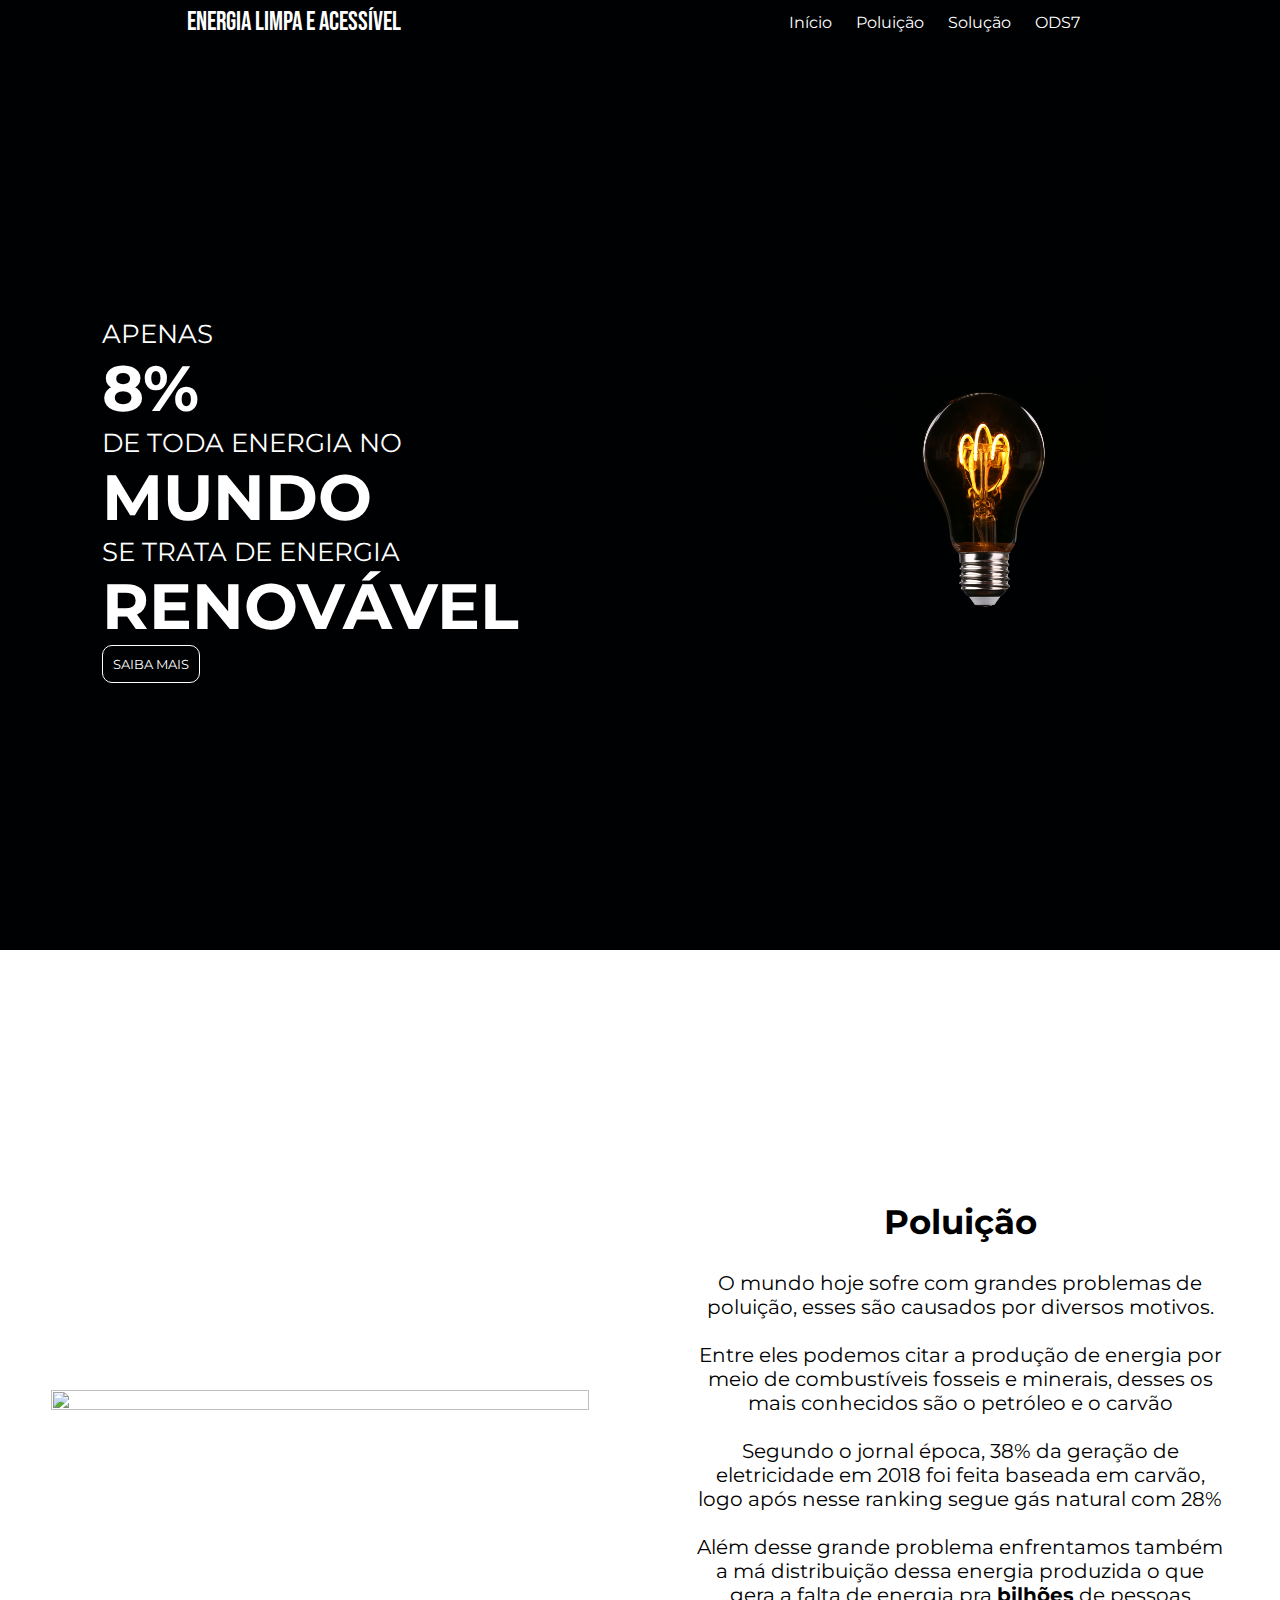
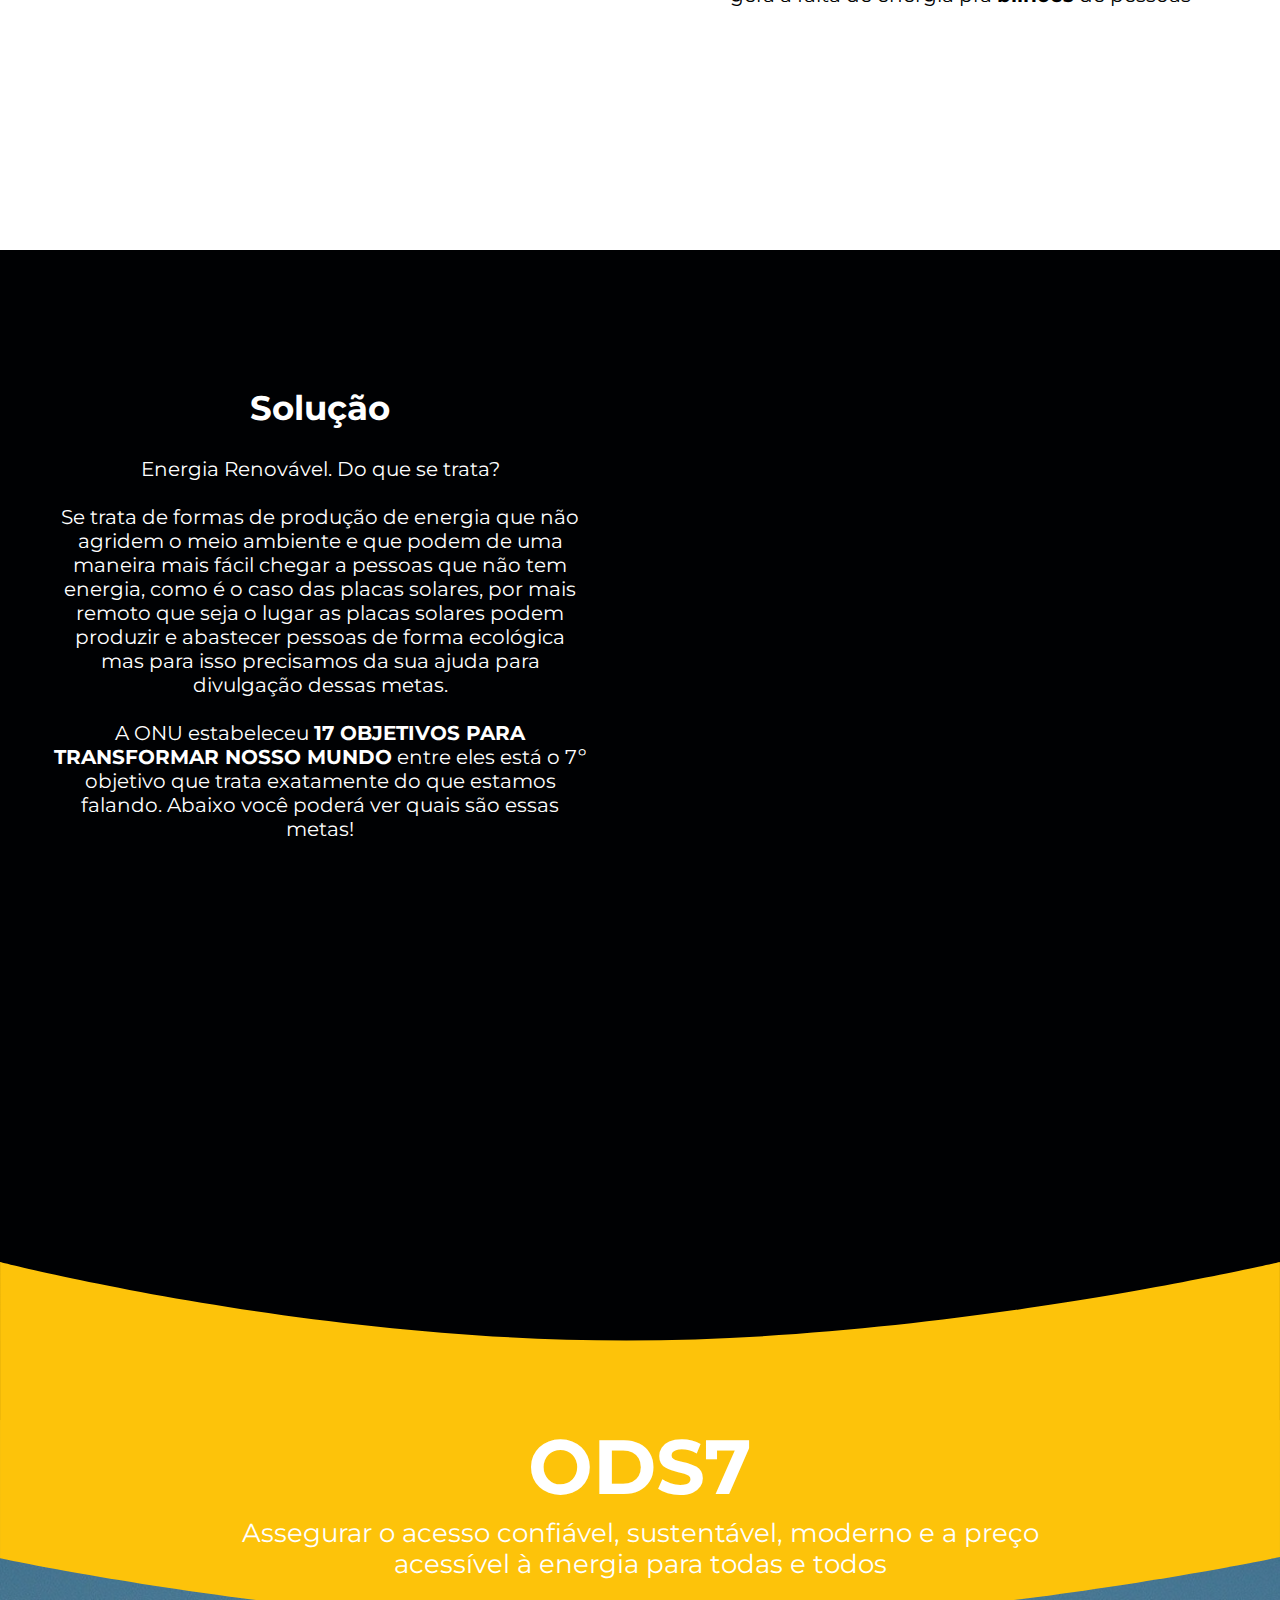
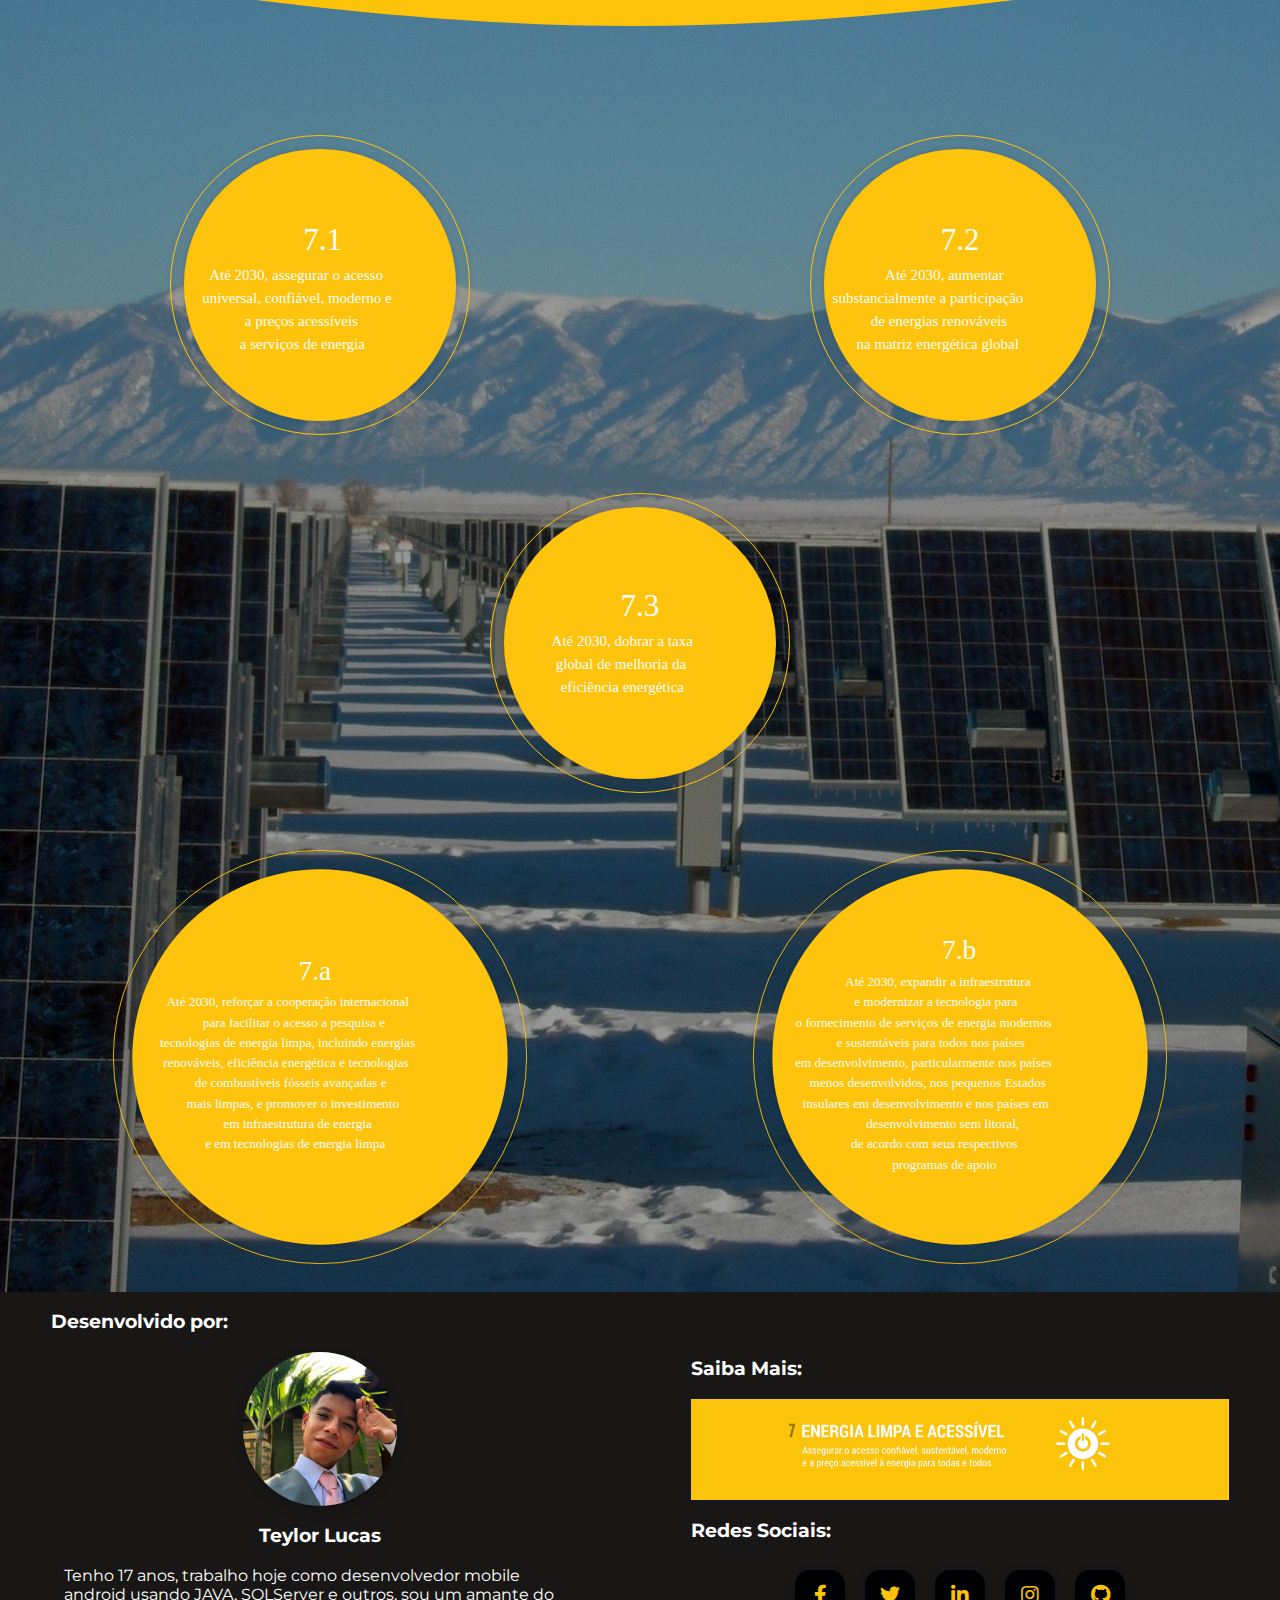
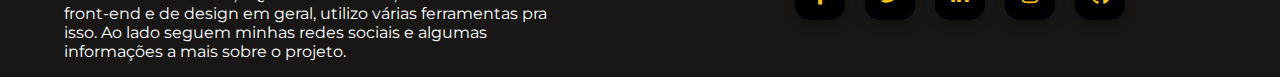
==== commit 844edec1: "update de texto" ====
--- a/index.html
+++ b/index.html
@@ -119,7 +119,7 @@
           <div class="box-profile">
             <img class="img-profile" src="imgs/img-profile.jpg" alt="">
             <h3>Teylor Lucas</h3>
-            <p>Tenho 17 anos, trabalho hoje como desenvolvedor mobile android usando JAVA, SQLServer e outros, sou um amante do front-end e de design em geral, utilizo várias ferramentas pra isso ao lado seguem minhas redes sociais</p>
+            <p>Tenho 17 anos, trabalho hoje como desenvolvedor mobile android usando JAVA, SQLServer e outros, sou um amante do front-end e de design em geral, utilizo várias ferramentas pra isso. Ao lado seguem minhas redes sociais e algumas informações a mais sobre o projeto.</p>
           </div>          
         </div>
         <div class="child center-vertical">
